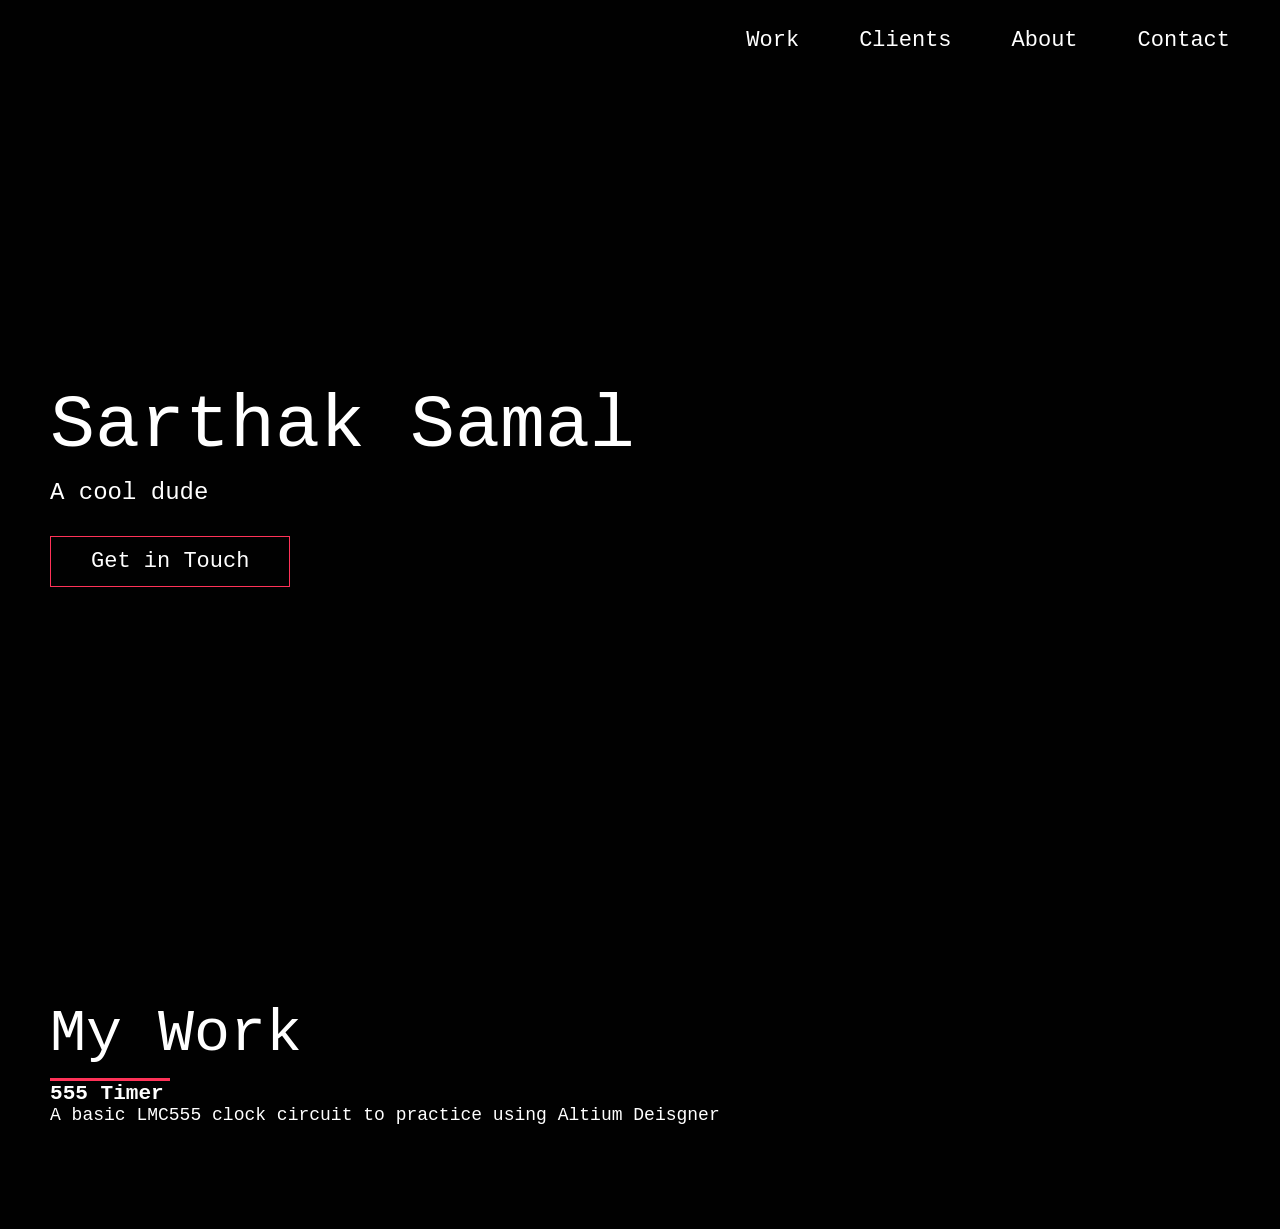
==== index.html @ 07633656 "Add files via upload" ====
<!DOCTYPE html>
<html lang="en">
<head>
    <meta charset="UTF-8">
    <meta name="viewport" content="width=device-width, initial-scale=1.0">
    <title>
        Sarthak Samal
    </title>
    <link rel="preconnect" href="https://fonts.googleapis.com">
    <link rel="preconnect" href="https://fonts.gstatic.com" crossorigin>
    <link href="https://fonts.googleapis.com/css2?family=Roboto+Mono:ital,wght@0,100..700;1,100..700&display=swap" rel="stylesheet">
    <link rel="stylesheet" href="style.css"/>
</head>
    <body>
            <!-- Header-->
        <header>
            <div class="row">
                <nav>
                    <a href="">Work</a>
                    <a href="">Clients</a>
                    <a href="">About</a>
                    <a href="">Contact</a>
                </nav>
            </div>
            <div class="row header-text-container">
                <div>
                    <h1>Sarthak Samal</h1>
                    <p>A cool dude</p>
                    <a href="" class = "btn">Get in Touch</a>
                </div>
            </div>
        </header>

        <!--My Work-->
        <section>
            <div class="row">
                <h2>My Work</h2>

                <div class="work-box">
                    <div>
                        <h3>555 Timer</h3>
                        <p>A basic LMC555 clock circuit to practice using Altium Deisgner</p>
                    </div>
                    <div></div>
                </div>
            </div>
        </section>
    </body>
</html>
---- style.css ----
/*------------------------------------------*/
/*----------------Basic Setup---------------*/
/*------------------------------------------*/
*{
    margin: 0;
    padding: 0;
    box-sizing: border-box;
}

html {
    font-size: 62.5%; /* 10px */
}

:root {
    --pink: #ff3258;
    --white: #ffffff;
    --black: #010101;

    --nav-height: 8rem;

    --fs-h1: 7.5rem;
    --fs-h2: 6rem;
}

body {
    font-family: "Roboto-Mono", monospace;
    color: var(--white);
    font-size: 1.8rem;
    background-color: var(--black);
}

a{
    color: var(--white);
    text-decoration: none;
}

.btn {
    display: inline-block;
    padding: 1.2rem 4rem;
    border: 1px solid var(--pink);
    font-size: 2.2rem;
}

section{
    padding: 10rem 0;
}

.row{
    max-width: 1180px;
    margin: 0 auto;
}
h1,
h2 {
    font-weight: 300;
}

h2 {
    font-size: var(--fs-h2);
}

h2::after {
    content: "";
    display: block;
    height: .3rem;
    width: 12rem;
    margin-top: 1rem;
    background-color:var(--pink);

}

/*------------------------------------------*/
/*------------------Header------------------*/
/*------------------------------------------*/

header{
    display: flex;
    flex-direction: column;
    height: 100vh;
    background-image: linear-gradient(rgba(0,0,0,.1), rgba(0,0,0,.4)), url(images/header3.jpg);
    background-size: cover;
}

header .row {
    width: 100%;
}

nav {
    display: flex;
    justify-content: flex-end;
    align-items: center;
    gap: 6rem;
    height: var(--nav-height);
}

nav a {
    font-size: 2.2rem;
}

.header-text-container {
    display: flex;
    align-items: center;
    height: calc(100% - 9rem); 
}

.header-text-container p {
    font-size: 2.4rem;
    margin: 1rem 0 3rem;
}

h1 {
    font-size: var(--fs-h1); 
}

/*------------------------------------------*/
/*------------------My Work-----------------*/
/*------------------------------------------*/

.work-box{
    display: flex;
}
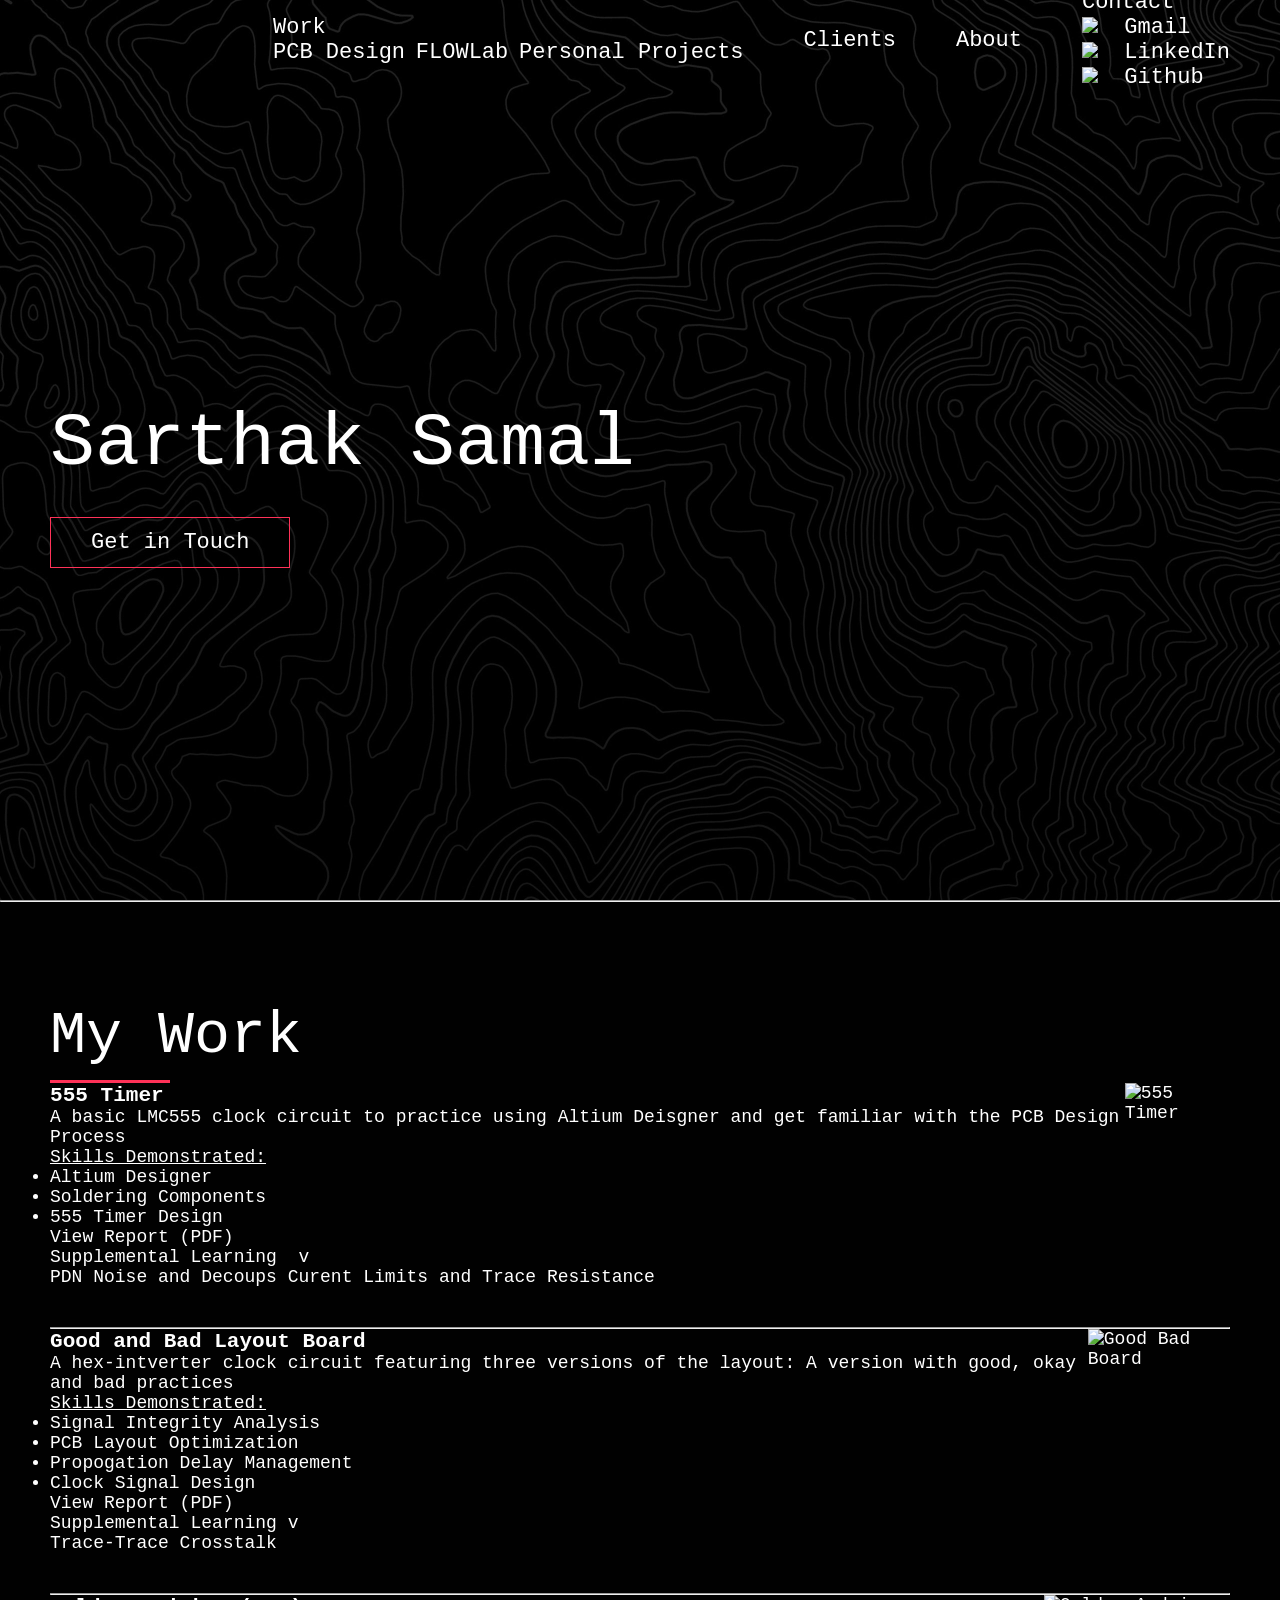
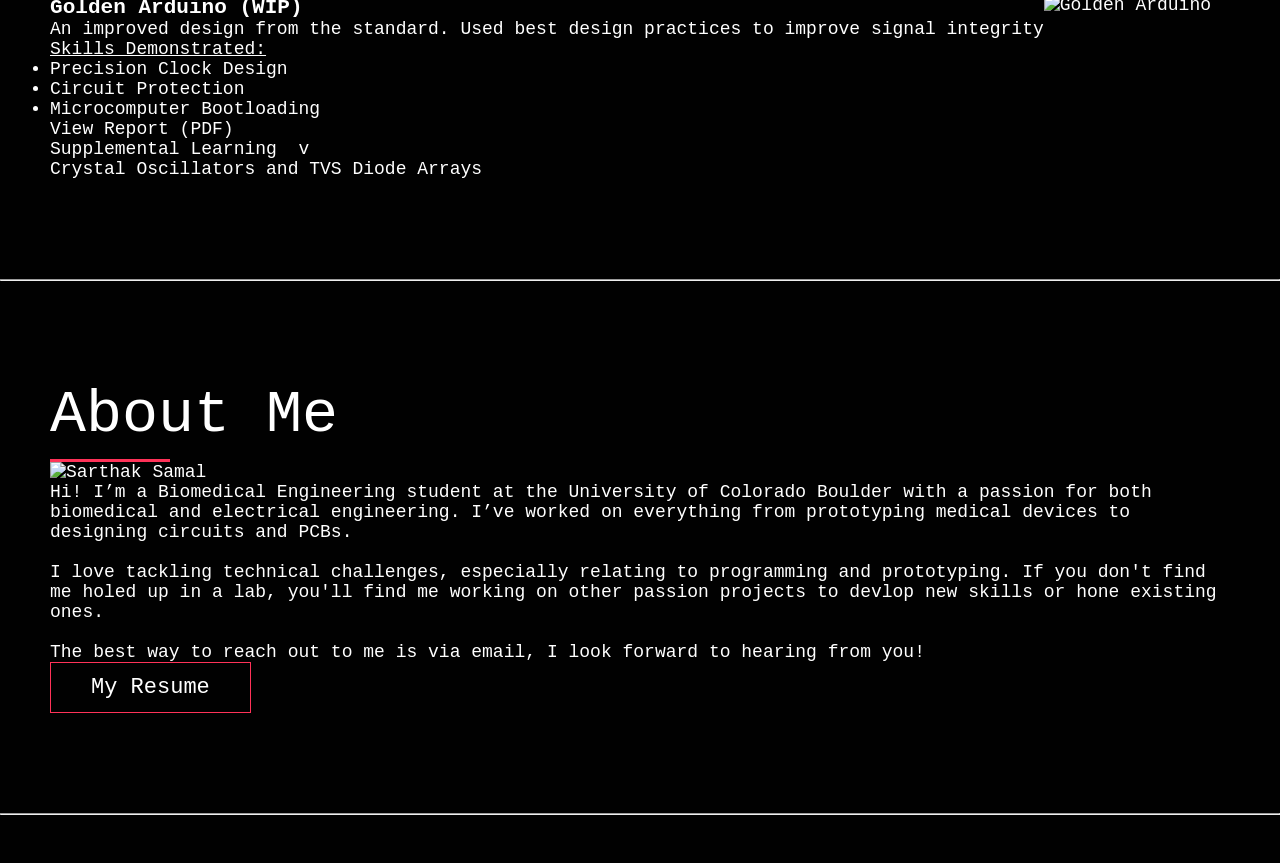
==== commit 4f510f05: "updated website" ====
--- a/index.html
+++ b/index.html
@@ -3,9 +3,10 @@
 <head>
     <meta charset="UTF-8">
     <meta name="viewport" content="width=device-width, initial-scale=1.0">
-    <title>
+    <title class="hidden">
         Sarthak Samal
     </title>
+    <link rel="icon" type="image/x-icon" href="/images/heart_circuit.png">
     <link rel="preconnect" href="https://fonts.googleapis.com">
     <link rel="preconnect" href="https://fonts.gstatic.com" crossorigin>
     <link href="https://fonts.googleapis.com/css2?family=Roboto+Mono:ital,wght@0,100..700;1,100..700&display=swap" rel="stylesheet">
@@ -14,36 +15,171 @@
     <body>
             <!-- Header-->
         <header>
-            <div class="row">
-                <nav>
-                    <a href="">Work</a>
-                    <a href="">Clients</a>
-                    <a href="">About</a>
-                    <a href="">Contact</a>
-                </nav>
+            <div class="navigation navdiv">
+                <div class="row navdiv">
+                    <nav>
+                        <div class="navigation_overlay navdiv"></div>
+                        <div class="dropdown">
+                            <a class="header_link" onmouseover="toggleMenu(event)" onmouseleave="closeMenu(event)" href="#Work">Work</a>
+                            <div class="dropdown-content contentdiv">
+                                <a href="PCB.html">PCB Design</a>
+                                <a href="FLOWLab.html">FLOWLab</a>
+                                <a href="PersonalProj.html">Personal Projects</a>
+                            </div>
+                        </div>
+                        <a class="header_link" href="">Clients</a>
+                        <a class="header_link" href="#AboutMe">About</a>
+
+                        <!--Dropdown for Contact-->
+                        <div class="dropdown">
+                            <a class="header_link" onmouseover="toggleMenu(event)" onmouseleave="closeMenu(event)">Contact</a>
+                            <div class="dropdown-content contentdiv">
+                                <div>
+                                    <a href="mailto:sarthak.samal2001@gmail.com" target="_blank" rel="noopener noreferrer"><img src="images/gmail_logo.webp">&nbsp;&nbsp;Gmail</a>
+                                </div>
+                                <div>
+                                    <a href="https://www.linkedin.com/in/sarthaksamal24" target="_blank" rel="noopener noreferrer"><img src="images/linkedlin_logo.png">&nbsp;&nbsp;LinkedIn</a>
+                                </div>
+                                <div>
+                                    <a href="https://github.com/shortak" target="_blank" rel="noopener noreferrer"><img src="images/github_logo.webp">&nbsp;&nbsp;Github</a>
+                                </div> 
+                            </div>
+                        </div>
+                    </nav>
+                </div>
             </div>
             <div class="row header-text-container">
                 <div>
                     <h1>Sarthak Samal</h1>
-                    <p>A cool dude</p>
-                    <a href="" class = "btn">Get in Touch</a>
+                    <p></p>
+                    <a href="mailto:sarthak.samal2001@gmail.com" class = "btn">Get in Touch</a>
                 </div>
             </div>
         </header>
 
         <!--My Work-->
-        <section>
+        <hr />
+        <section class="work-section" id="Work">
             <div class="row">
                 <h2>My Work</h2>
+                <!--Start of Board 1-->
+                <div class="work-box">
+                    <div class="work-box-text hidden">
+                        <h3>555 Timer</h3>
+                        <p>A basic LMC555 clock circuit to practice using Altium Deisgner and get familiar with the PCB Design Process</p>
+                        <p><u>Skills Demonstrated:</u></p>
+                        <ul>
+                            <li>Altium Designer</li>
+                            <li>Soldering Components</li>
+                            <li>555 Timer Design</li>
+                        </ul>
+                        <div class="report-btns">
+                            
+                                <a class="work-btn" target="_blank" rel="noopener noreferrer" href="Reports/555_Timer.pdf">View Report (PDF)</a>
+                            
+                            <div class="dropdown">
+                                <a class="dropbtn" onmouseover="toggleMenu(event)" onmouseleave="closeMenu(event)">Supplemental Learning&nbsp; v</a>
+                                <div class="dropdown-content">
+                                    <a target="_blank" rel="noopener noreferrer" href="Reports/Supp Info/Board 1/PDN_Noise.pdf">PDN Noise and Decoups</a>
+                                    <a target="_blank" rel="noopener noreferrer" href="Reports/Supp Info/Board 1/MaxCurrent_TraceResistance.pdf">Curent Limits and Trace Resistance</a>
+                                </div>
+                            </div>
+                        </div>
+                    </div>
+                    <div class="work-box-image work-box-child hidden">
+                        <img src="images/Board1.jpg" alt="555 Timer">
+                    </div>
+                </div>
+                <!--End of Board 1-->
+                <br /><br />
+                <hr />
+                <!--Start of Board 2-->
+                <div class="work-box">
+                    <div class="work-box-text work-box-child hidden">
+                        <h3>Good and Bad Layout Board</h3>
+                        <p>A hex-intverter clock circuit featuring three versions of the layout: A version with good, okay and bad practices</p>
+                        <p><u>Skills Demonstrated:</u></p>
+                        <ul>
+                            <li>Signal Integrity Analysis</li>
+                            <li>PCB Layout Optimization</li>
+                            <li>Propogation Delay Management</li>
+                            <li>Clock Signal Design</li>
+                        </ul>
+                        <div class="report-btns">
+                            <a href="Reports/555_Timer.pdf" target="_blank" rel="noopener noreferrer" class="work-btn">View Report (PDF)</a>
+                            <div class="dropdown">
+                                <a class="dropbtn" onmouseover="toggleMenu(event)" onmouseleave="closeMenu(event)">Supplemental Learning&nbsp;v</a> <!--register the button press as an event so you can target its menu-->
+                                <div class="dropdown-content">
+                                    <a target="_blank" rel="noopener noreferrer" href="Reports/Supp Info/Board 2/CrossTalk.pdf">Trace-Trace Crosstalk</a>
+                                </div>
+                            </div>
+                        </div>
+                    </div>
+                    <div class="work-box-image work-box-child hidden">
+                        <img src="images/Board2.jpg" alt="Good Bad Board">
+                    </div>
+                </div>
+                <!--End of Board 2-->
+                <br /><br />
+                <hr />
+                <!--Start of Board 3-->
+                <div class="work-box">
+                    <div class="work-box-text work-box-child hidden">
+                        <h3>Golden Arduino (WIP)</h3>
+                        <p>An improved design from the standard. Used best design practices to improve signal integrity</p>
+                        <p><u>Skills Demonstrated:</u></p>
+                        <ul>
+                            <li>Precision Clock Design</li>
+                            <li>Circuit Protection</li>
+                            <li>Microcomputer Bootloading</li>
+                        </ul>
+                        <div class="report-btns">
+                            
+                                <a class="work-btn" target="_blank" rel="noopener noreferrer" href="Reports/Golden_Arduino.pdf">View Report (PDF)</a>
+                            
+                            <div class="dropdown">
+                                <a class="dropbtn" onmouseover="toggleMenu(event)" onmouseleave="closeMenu(event)">Supplemental Learning&nbsp; v</a>
+                                <div id="myDropdown" class="dropdown-content">
+                                    <a target="_blank" rel="noopener noreferrer" href="Reports/Supp Info/Board 3/XTAL_TVS.pdf">Crystal Oscillators and TVS Diode Arrays </a>
+                                </div>
+                            </div>
+                        </div>
+                    </div>
+                    <div class="work-box-image work-box-child hidden">
+                        <img src="images/Board3.jpg" alt="Golden Arduino">
+                    </div>
+                </div>
 
-                <div class="work-box">
-                    <div>
-                        <h3>555 Timer</h3>
-                        <p>A basic LMC555 clock circuit to practice using Altium Deisgner</p>
+            </div>
+        </section>
+
+
+        <!--About Me-->
+        <hr />
+        <section class="about-section" id="AboutMe">
+            <div class="row">
+                <h2>About Me</h2>
+                <div class="about">
+                    <div class="about-img aboutchild hidden">
+                        <img src="images/Sarthak_Samal.jpg" alt="Sarthak Samal"/>
                     </div>
-                    <div></div>
+                    <div class="about-text aboutchild hidden">
+                        <p>
+                            Hi! I’m a Biomedical Engineering student at the University of Colorado Boulder with a passion for both biomedical and electrical engineering. I’ve worked on everything from prototyping medical devices to designing circuits and PCBs. 
+                            <br /><br />
+                            I love tackling technical challenges, especially relating to programming and prototyping. If you don't find me holed up in a lab, you'll find me working on other passion projects to devlop new skills or hone existing ones.
+                            <br /><br />
+                            The best way to reach out to me is via email, I look forward to hearing from you!
+                        </p>
+                        <a target="_blank" rel="noopener noreferrer" href="Resume/SarthakSamal_Resume.pdf" class="btn">My Resume</a>
+                    </div>
                 </div>
             </div>
         </section>
+
+        <!--Contact Me-->
+        <hr />
+        </section>
+        <script defer src="script.js"></script>
     </body>
 </html>
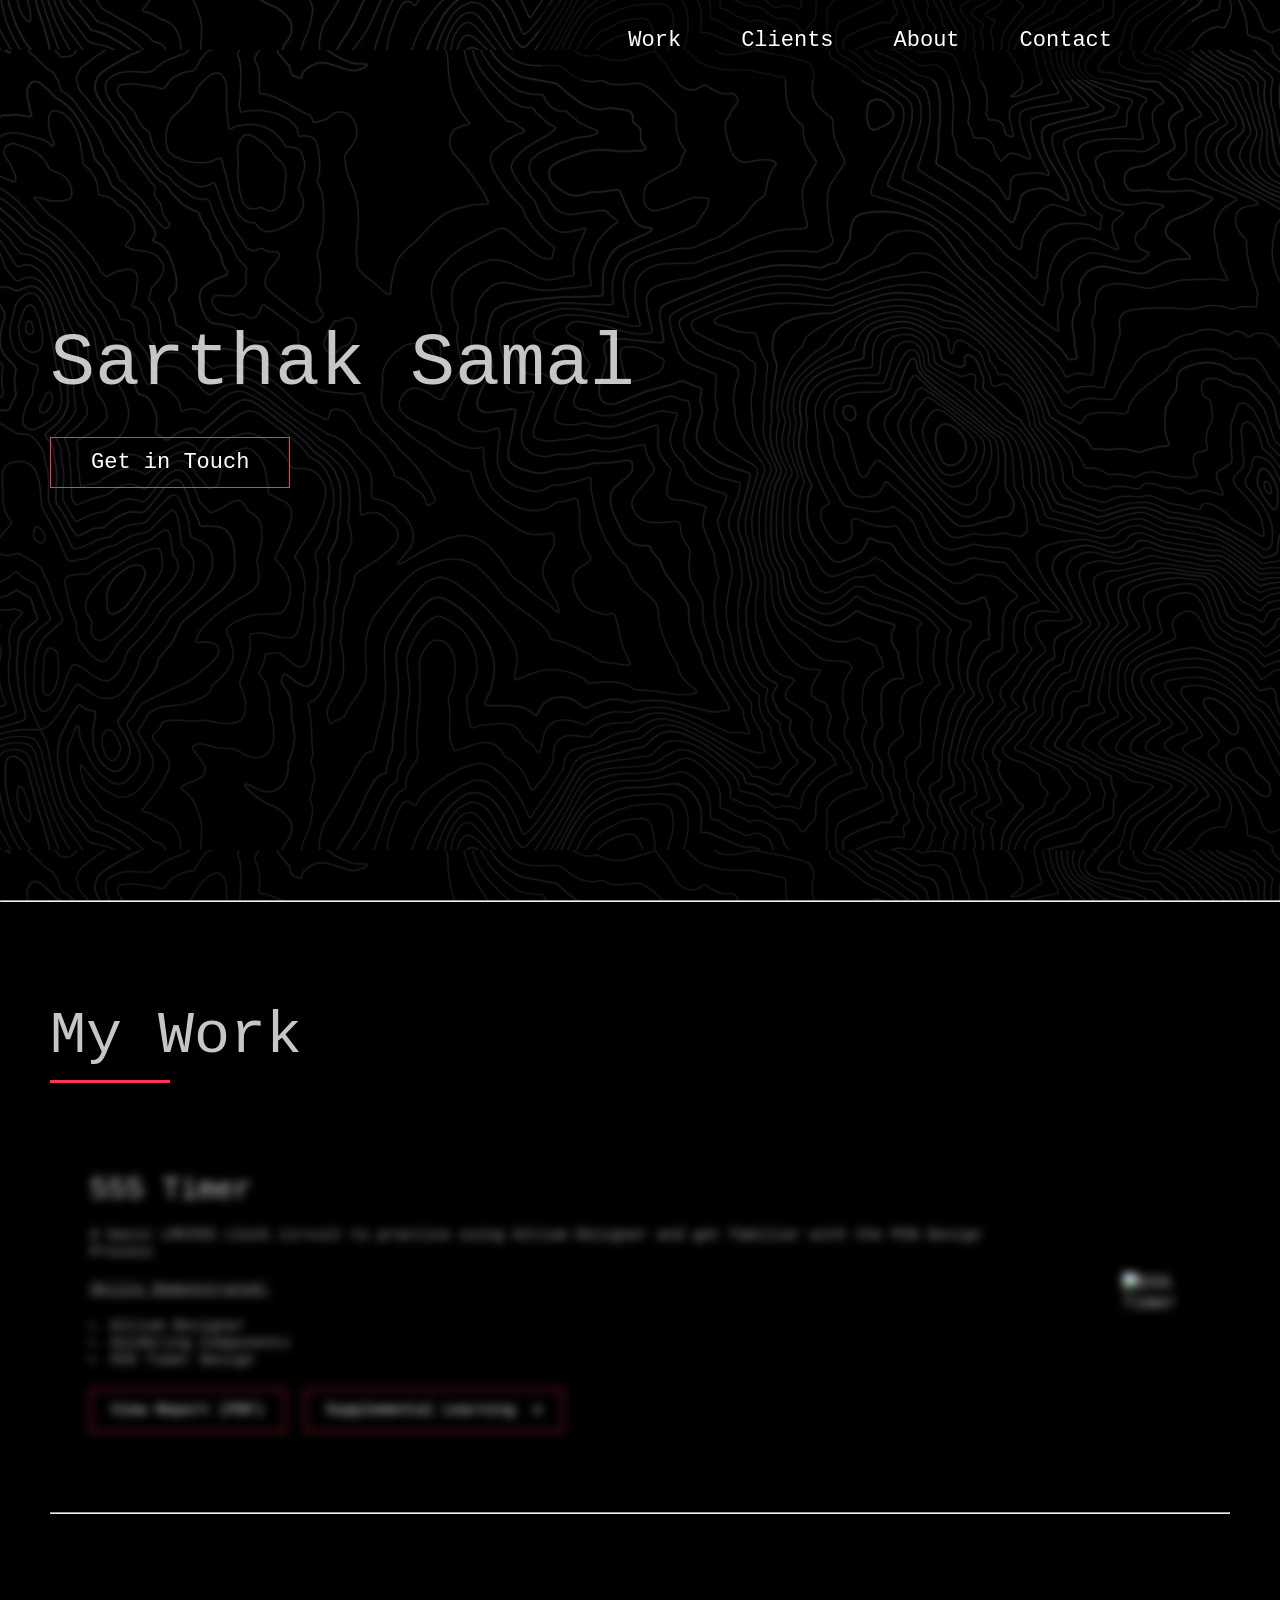
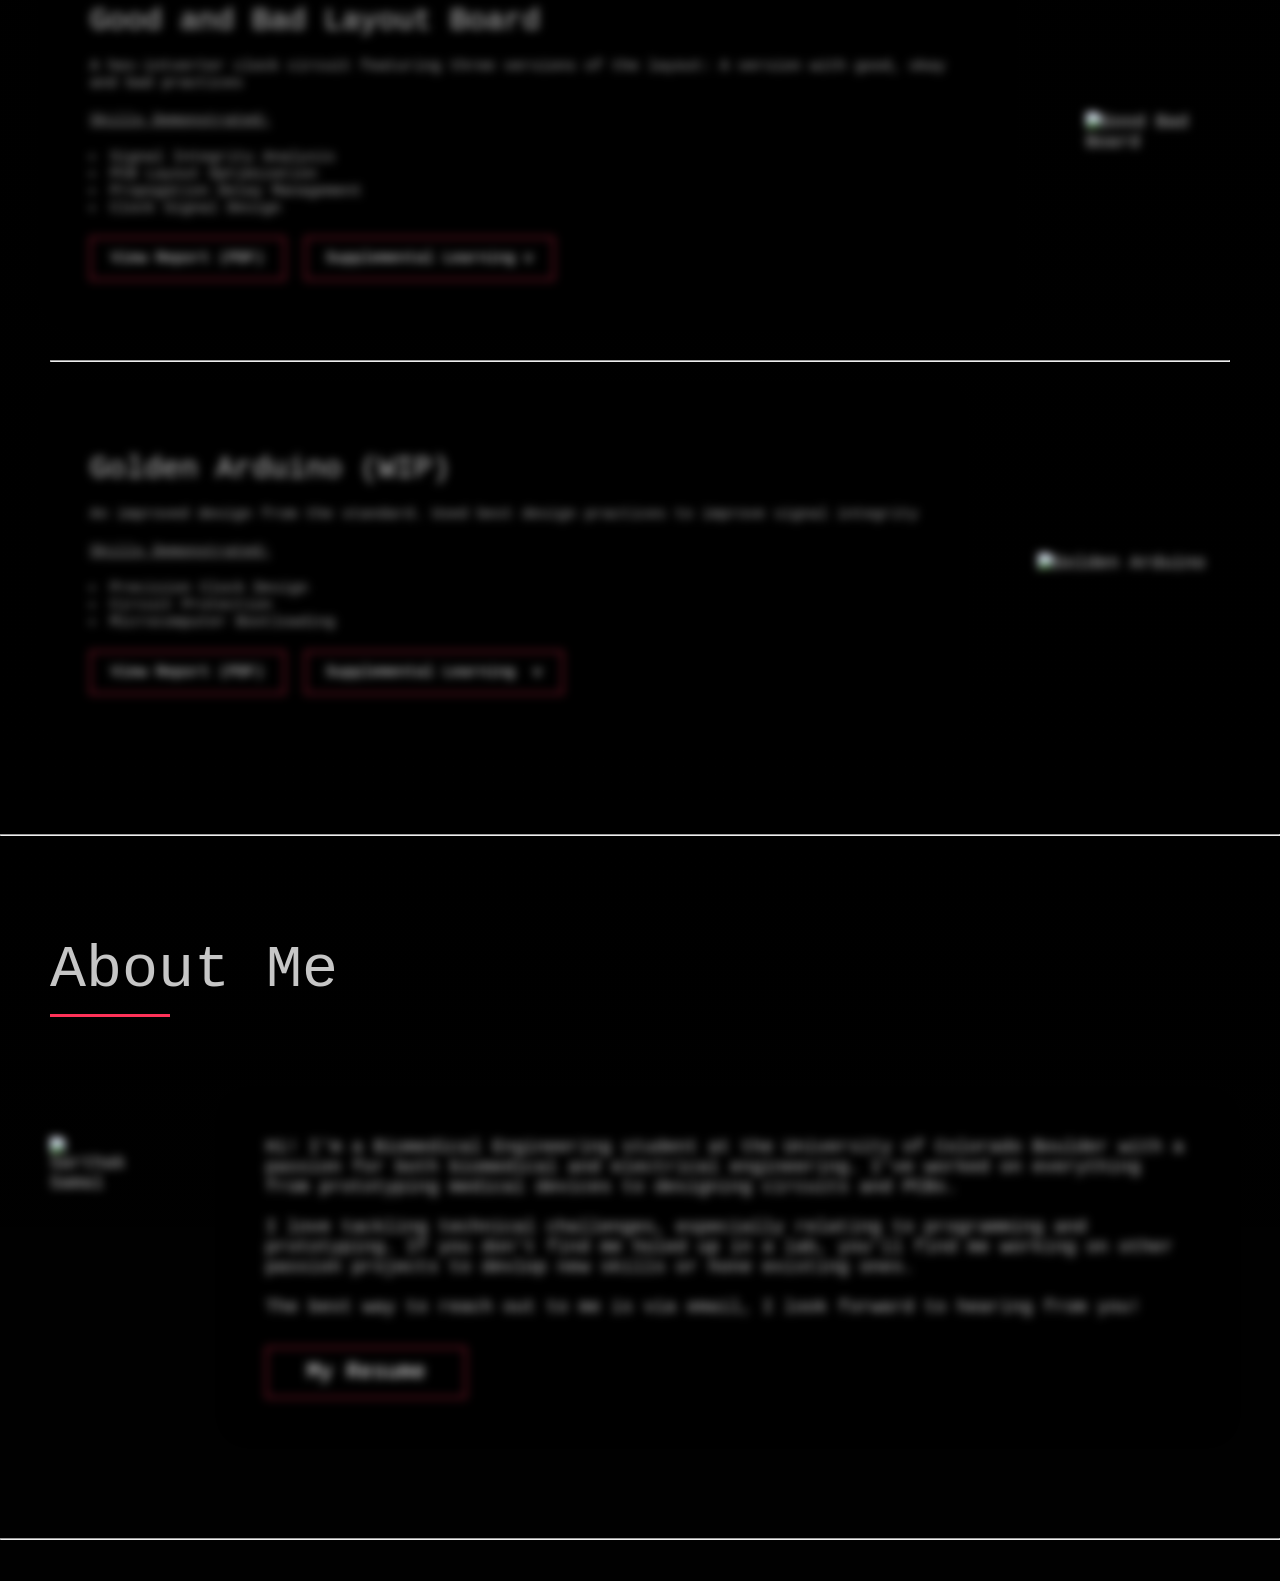
==== commit b31d3cac: "Web changes" ====
--- a/index.html
+++ b/index.html
@@ -3,7 +3,7 @@
 <head>
     <meta charset="UTF-8">
     <meta name="viewport" content="width=device-width, initial-scale=1.0">
-    <title class="hidden">
+    <title>
         Sarthak Samal
     </title>
     <link rel="icon" type="image/x-icon" href="/images/heart_circuit.png">
@@ -14,7 +14,8 @@
 </head>
     <body>
             <!-- Header-->
-        <header>
+        <div class="background-image">
+        <header class="title-header">
             <div class="navigation navdiv">
                 <div class="row navdiv">
                     <nav>
@@ -48,14 +49,15 @@
                     </nav>
                 </div>
             </div>
-            <div class="row header-text-container">
-                <div>
+            <div class="row header-text-container title-div">
+                <div class="title-div slide-in">
                     <h1>Sarthak Samal</h1>
                     <p></p>
                     <a href="mailto:sarthak.samal2001@gmail.com" class = "btn">Get in Touch</a>
                 </div>
             </div>
         </header>
+    </div>
 
         <!--My Work-->
         <hr />
--- a/style.css
+++ b/style.css
@@ -9,24 +9,50 @@
 
 html {
     font-size: 62.5%; /* 10px */
+    scroll-behavior: smooth;
 }
 
 :root {
     --pink: #ff3258;
     --white: #ffffff;
     --black: #010101;
+    --off-white: #ffffffc6;
+    --gray: #ffffffab;
 
     --nav-height: 8rem;
 
     --fs-h1: 7.5rem;
     --fs-h2: 6rem;
+    --fs-h3: 3rem;
+
+    --gutter-xx-small: 2rem;
+    --gutter-x-small: 3rem;
+    --gutter-small: 4rem;
+    --gutter-medium: 6rem;
+    --gutter-large: 8rem;
+    --gutter-huge: 10rem;
+
+    
 }
 
 body {
     font-family: "Roboto-Mono", monospace;
-    color: var(--white);
+    color: var(--off-white);
     font-size: 1.8rem;
     background-color: var(--black);
+}
+
+.hidden {
+    opacity: 0;
+    filter: blur(.5rem);
+    transform: translateX(-100%);
+    transition: all .5s ease-out;
+}
+
+.fade {
+    opacity: 1;
+    filter: blur(0);
+    transform: translateX(0);
 }
 
 a{
@@ -41,6 +67,11 @@
     font-size: 2.2rem;
 }
 
+.btn:hover{
+    background-color: var(--pink);
+    transition: 0.3s;
+}
+
 section{
     padding: 10rem 0;
 }
@@ -49,8 +80,10 @@
     max-width: 1180px;
     margin: 0 auto;
 }
+
 h1,
-h2 {
+h2,
+h3 {
     font-weight: 300;
 }
 
@@ -68,28 +101,113 @@
 
 }
 
+h3{
+    font-size: var(--fs-h3);
+}
+
+ul{
+    list-style-position: inside;
+}
+
 /*------------------------------------------*/
 /*------------------Header------------------*/
 /*------------------------------------------*/
 
-header{
-    display: flex;
-    flex-direction: column;
+
+.background-image{
     height: 100vh;
     background-image: linear-gradient(rgba(0,0,0,.1), rgba(0,0,0,.4)), url(images/header3.jpg);
     background-size: cover;
+    background-position: center;
+    background-attachment: fixed;
+}
+
+.title-header{
+    display: flex;
+    flex-direction: column;
+    height: 100vh;
+    background-attachment: fixed;
+    background-size: cover;
+}
+
+.title-div{
+    transform: translateX(0%);
+    transition: transform .1s linear;
 }
 
 header .row {
     width: 100%;
-}
+    position: relative;
+}
+
+.header_link{
+    display: inline-block; /* Display inline block */
+    position: relative; /* Set position relative */
+}
+
+
+.header_link:after {
+    content: ''; /* Add content after the element */
+    position: absolute; /* Position absolute for pseudo-element */
+    width: 100%; /* Full width */
+    transform: scaleX(0); /* Initial scale of 0 for underline effect */
+    height: 3px; /* Height of the underline */
+    bottom: 0; /* Align to bottom */
+    left: 0; /* Align to left */
+    background-color: var(--pink); /* Background color of the underline */
+    transform-origin: bottom right; /* Set transform origin */
+    transition: transform 0.25s ease-out; /* Transition effect for the underline */
+}
+
+.header_link:hover:after {
+    transform: scaleX(1); /* Scale the underline on hover */
+    transform-origin: bottom left; /* Set transform origin */
+}
+
+.navigation_overlay{
+    position: absolute;
+    background-color: rgba(0,0,0,.5);
+    height: 8rem;
+    width: 135%;
+    border-radius: 25px;
+    right: -8rem; /*Offset based on the right of the parent div*/
+
+}
+
+.navigation{
+    position: fixed;
+    width: 100%;
+    height: 8rem;
+    z-index: 1;
+}
+
 
 nav {
     display: flex;
-    justify-content: flex-end;
+    right: 10%;
     align-items: center;
     gap: 6rem;
     height: var(--nav-height);
+    position:absolute;
+}
+
+.contentdiv {
+    width: 16rem;
+    position: relative;
+}
+
+.contentdiv a {
+    font-size: 1.7rem;
+}
+
+.contentdiv > div {
+    display: flex;
+    align-items: center;
+}
+
+.contentdiv  div img{
+    height: 20%;
+    width: 20%;
 }
 
 nav a {
@@ -115,6 +233,156 @@
 /*------------------My Work-----------------*/
 /*------------------------------------------*/
 
+.work-section{
+    background-image: linear-gradient(rgba(0,0,0,.6), rgba(0,0,0,1)) , url(images/PCBWork.jpg);
+}
+
 .work-box{
     display: flex;
-}+    align-items: center;
+    gap: var(--gutter-large);
+    margin-top: var(--gutter-x-small);
+}
+
+.work-box-child:nth-child(2){
+    transition-delay: 200ms;
+}
+
+.work-box-child:nth-child(3){
+    transition-delay: 400ms;
+}
+
+
+.work-box-text{
+    background-color: rgba(0,0,0,.6);
+    padding: 4rem;
+    border-radius: 2.5rem;
+}
+
+.work-box-text > *{
+    margin-top: var(--gutter-xx-small);
+    font-size: 1.5rem;
+    color: var(--gray);
+}
+
+.work-box-text h3{
+    font-size: var(--fs-h3);
+    color: var(--off-white);
+}
+
+.report-btns{
+    display: flex;
+    gap: var(--gutter-xx-small);
+}
+
+/* Dropdown Button */
+.dropbtn {
+    cursor: pointer;
+    display: flex;
+    padding: 1.2rem 2rem;
+    border: .1rem solid var(--pink);
+
+}
+
+/* Transition color on hover INCLUDE .dropbtn TO MAKE SURE IT STAYS TRANSITIONING */
+.dropdown:hover .dropbtn{
+    background-color: var(--pink);
+    transition: .3s;
+}
+
+/* The container <div> - needed to position the dropdown content */
+.dropdown {
+    position: relative;
+    display: inline-block;
+}
+
+.dropdown-content {
+    display: none;
+    position: absolute;
+    background-color: rgba(0, 0, 0, .6);
+    min-width: 100%;
+    box-shadow: 0px 8px 16px 0px rgba(0,0,0,0.2);
+    z-index: 1;
+    max-width: 500%;
+}
+
+
+/* Links inside the dropdown */
+.dropdown-content a {
+    color: var(--white);
+    padding: 12px 16px;
+    text-decoration: none;
+    display: block;
+}
+
+/* Change color of dropdown links on hover */
+.dropdown-content a:hover {
+    border: .1rem solid var(--pink);
+}
+
+
+/* Show the dropdown menu (use JS to add this class to the .dropdown-content container when the user clicks on the dropdown button) */
+.show {
+    display:block;
+}
+
+
+.work-box-img{
+    max-width:7.26rem;
+}
+
+.work-box-img img{
+    max-width: 100%;
+    object-fit: contain;
+}
+
+
+.work-btn{
+    display: inline-block;
+    padding: 1.2rem 2rem;
+    border: .1rem solid var(--pink);
+}
+
+.work-btn:hover{
+    background-color: var(--pink);
+    transition: 0.3s;
+}
+
+/*------------------------------------------*/
+/*-----------------About Me-----------------*/
+/*------------------------------------------*/
+
+.about-section{
+    background-image: linear-gradient(rgba(0, 0, 0, 1) , rgba(0, 0, 0, .1)), url(images/AboutMe_img.jpg); 
+    background-size: cover;
+}
+
+.about{
+    display: flex;
+    gap: var(--gutter-huge);
+    margin-top: var(--gutter-large);
+}
+
+.aboutchild:nth-child(1){
+    transition-delay: 200ms;
+}
+
+.aboutchild:nth-child(2){
+    transition-delay: 400ms;
+}
+
+.about-text{
+    background-color: rgba(0,0,0,.6);
+    padding: 4rem;
+    border-radius: 2.5rem;
+}
+
+.about-img img{
+    max-width: 550px;
+    object-fit: contain;
+    padding-top: 4rem;
+}
+
+.about-text p{
+    margin-bottom: var(--gutter-x-small);
+}
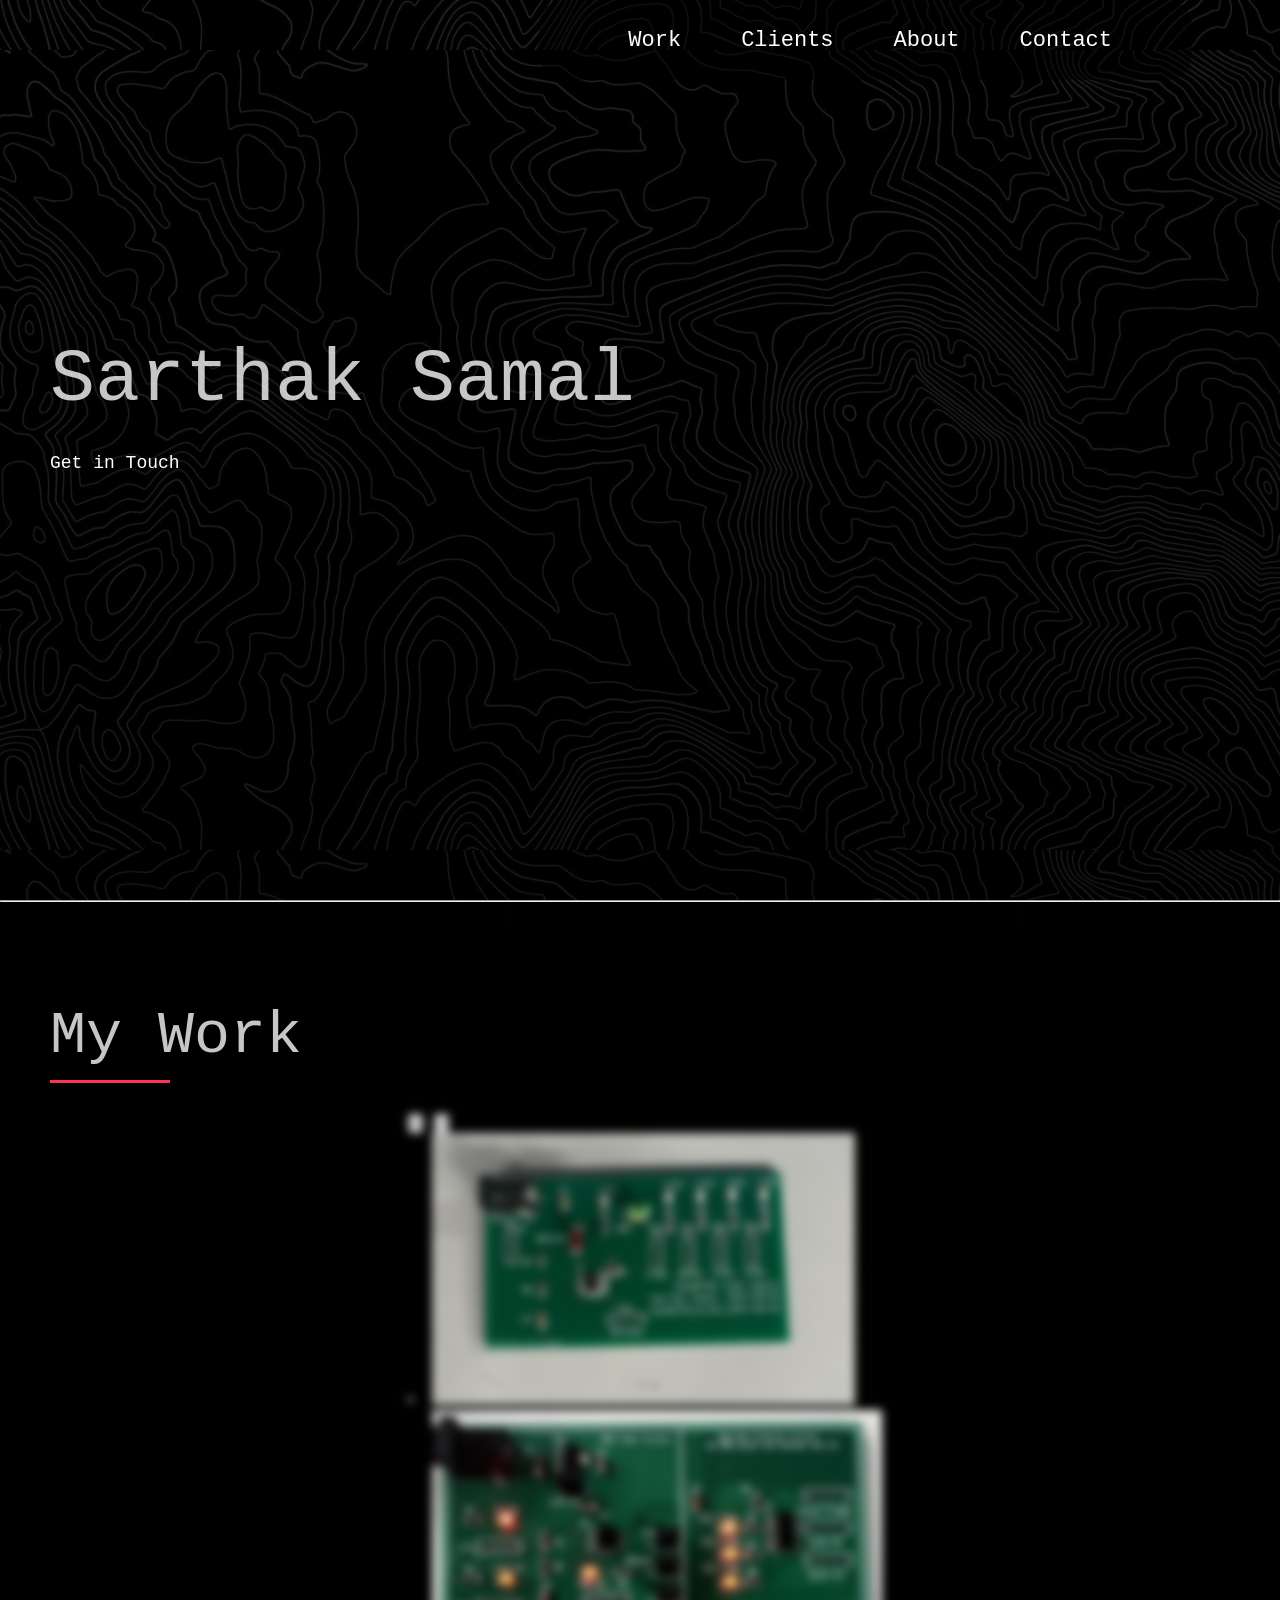
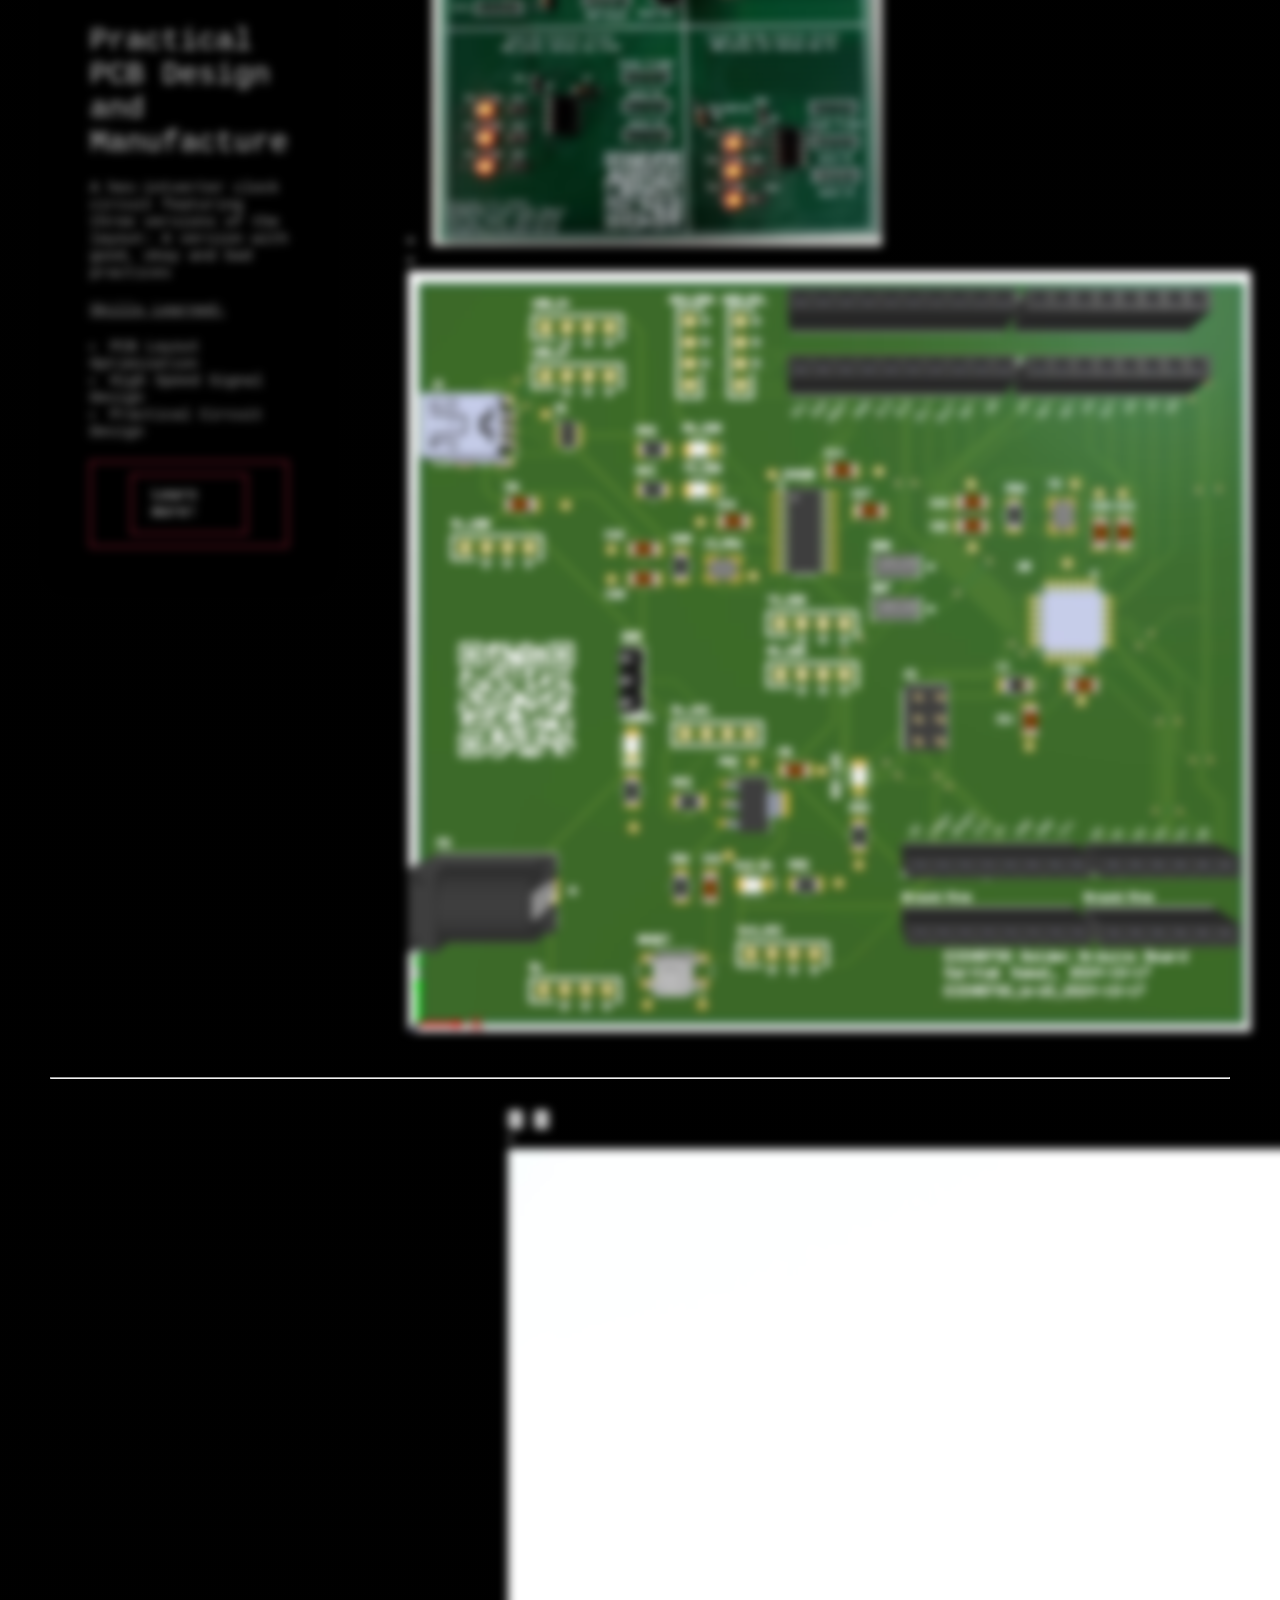
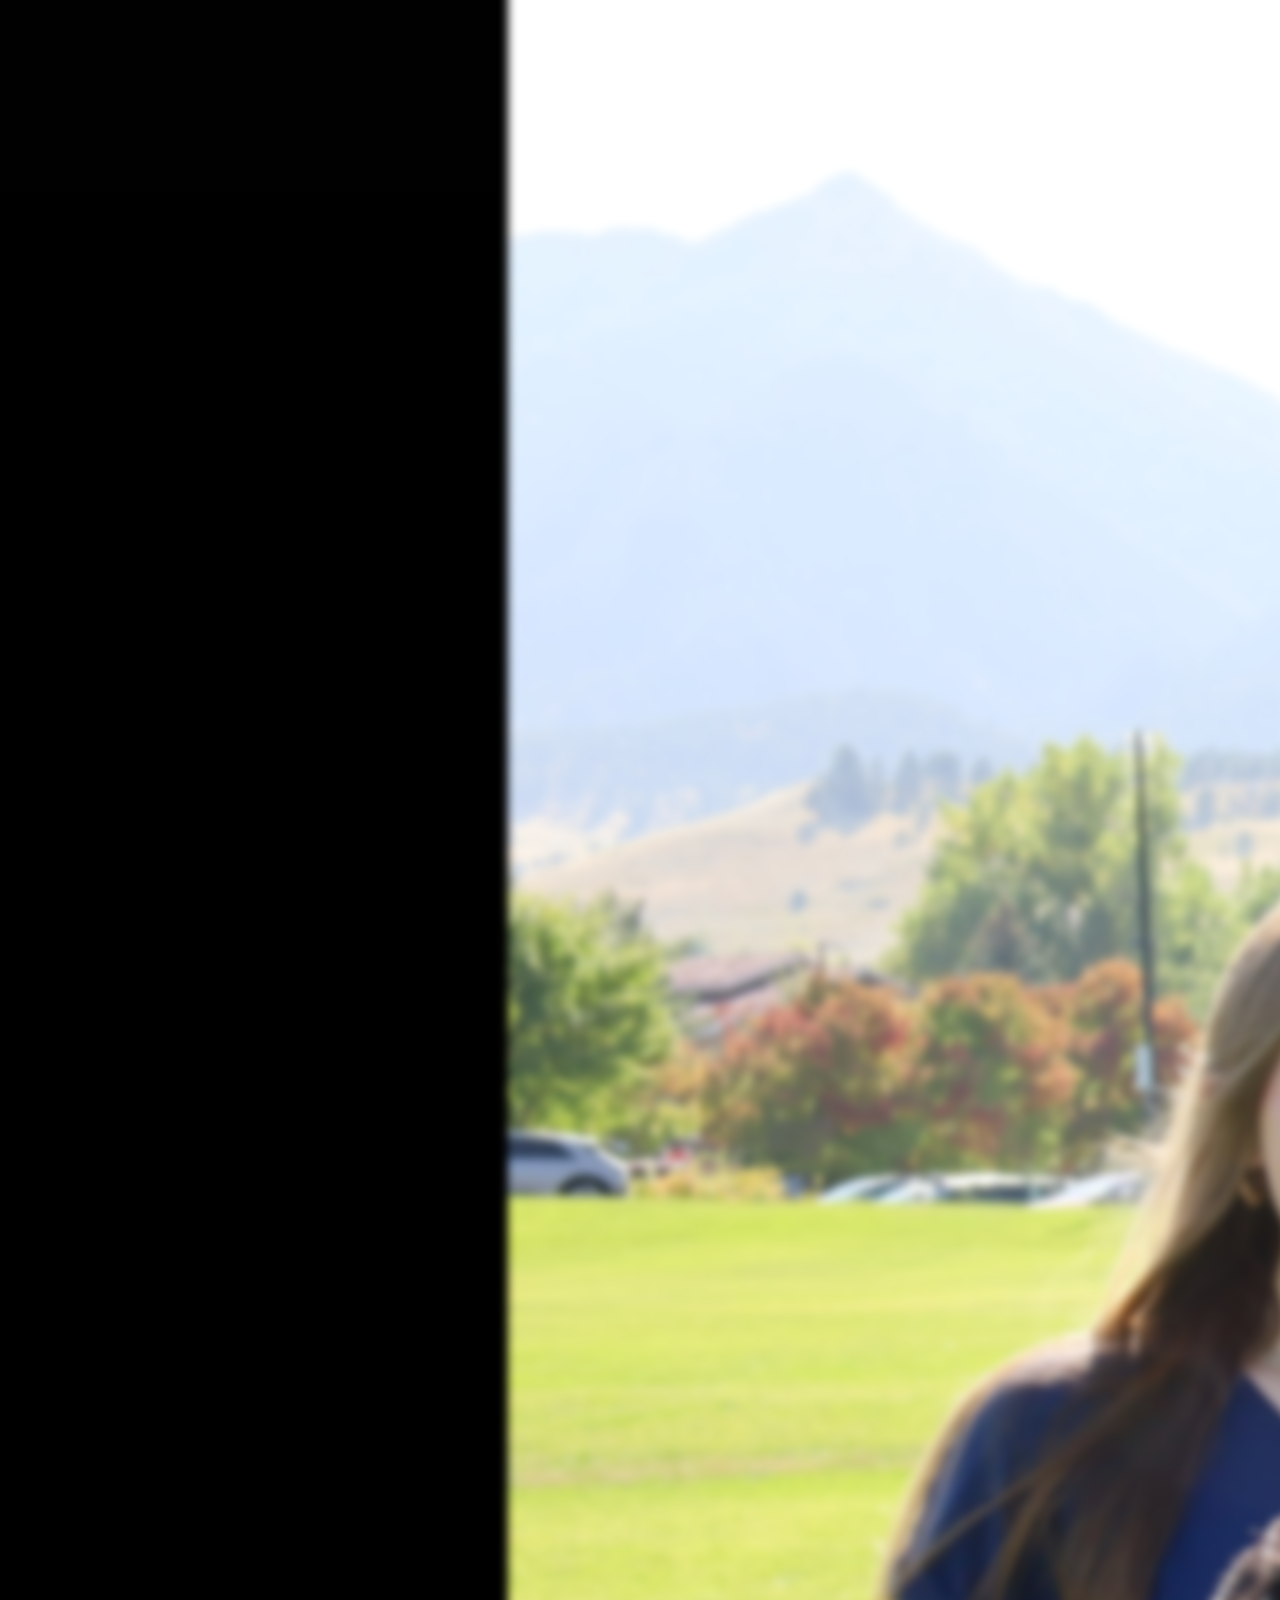
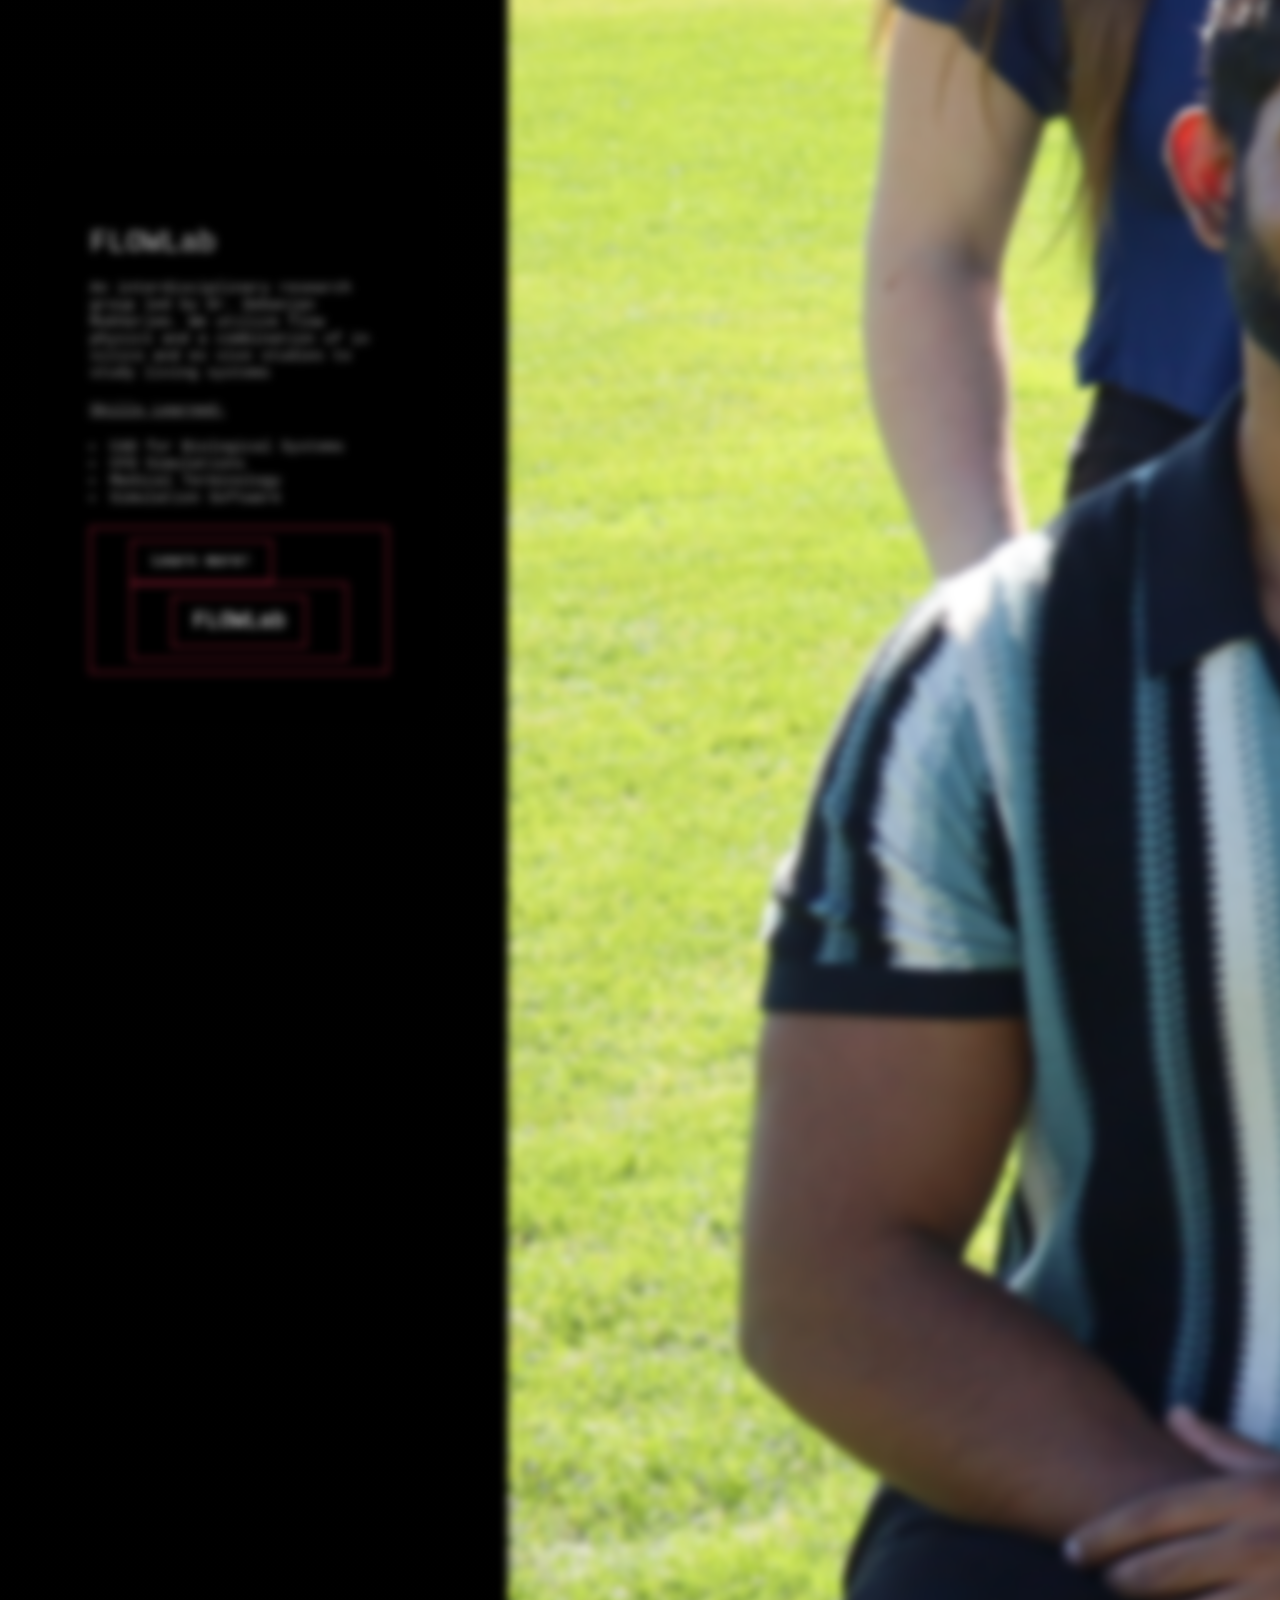
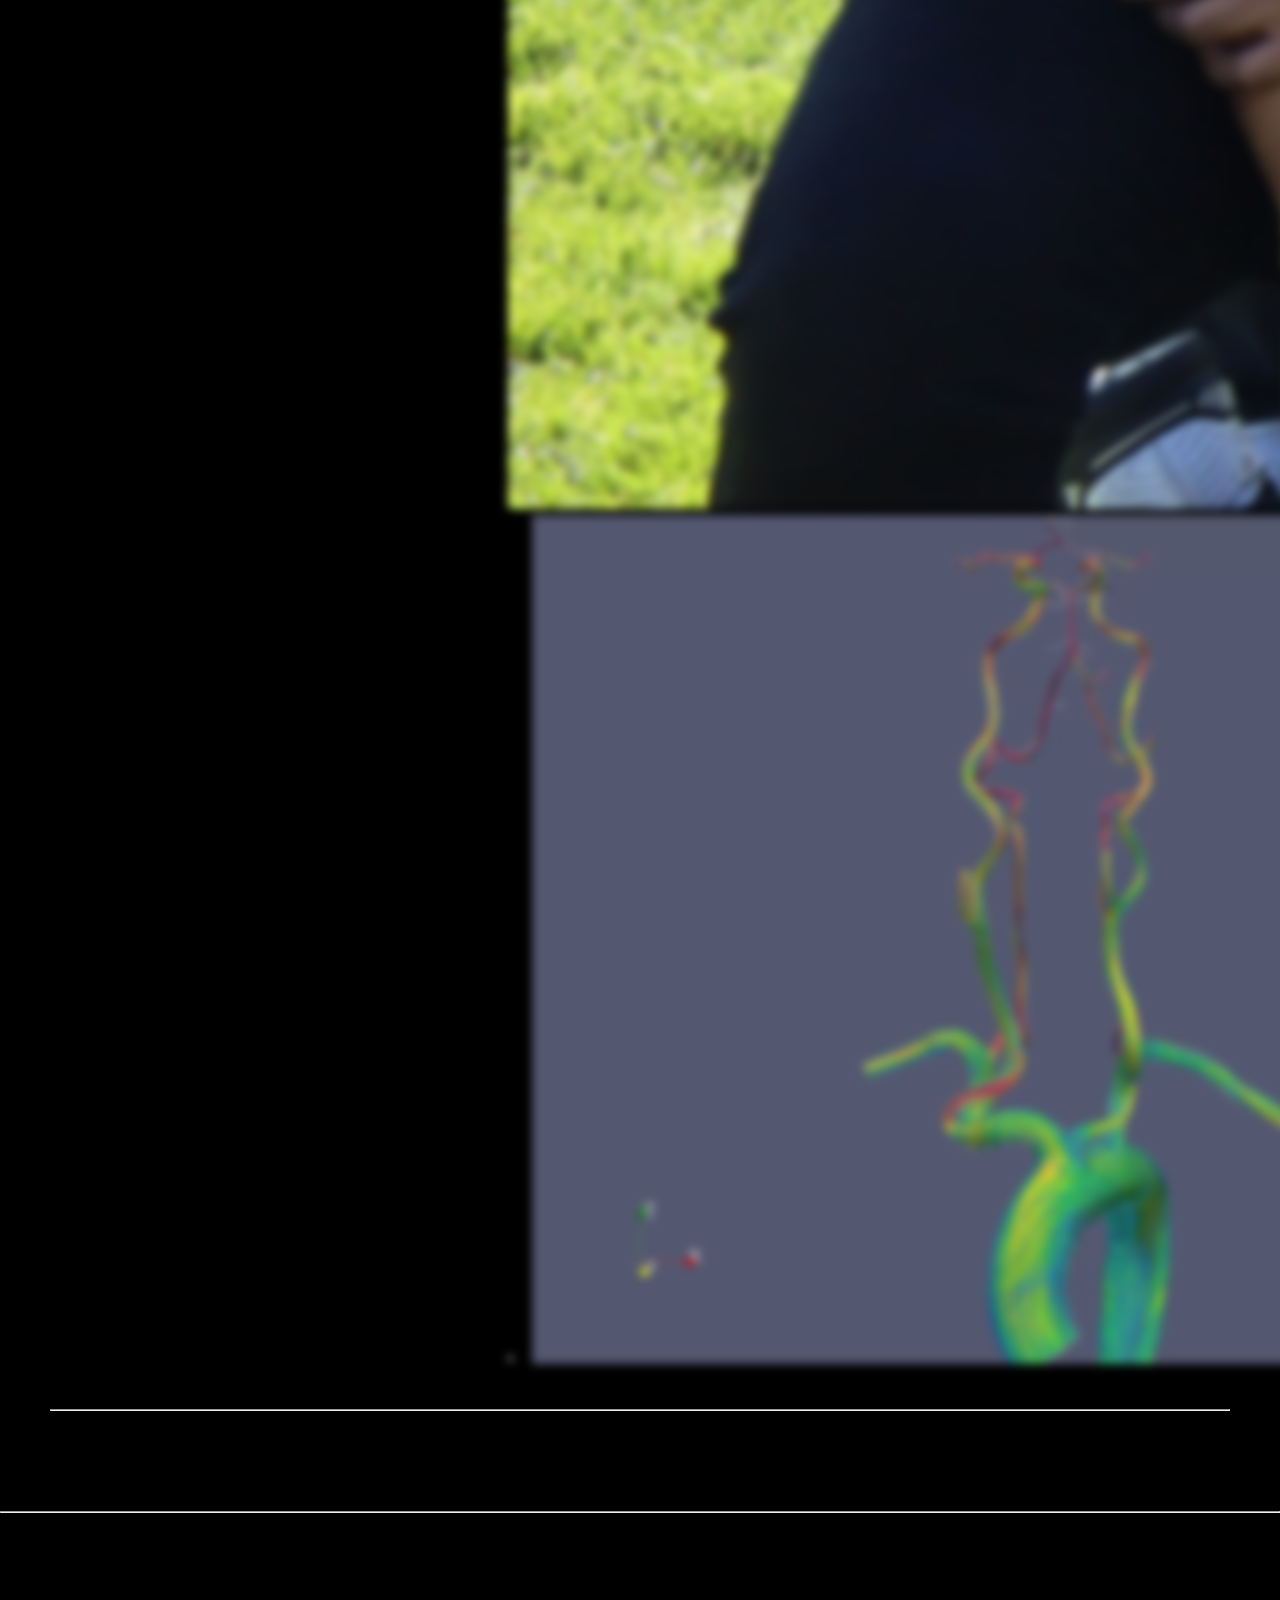
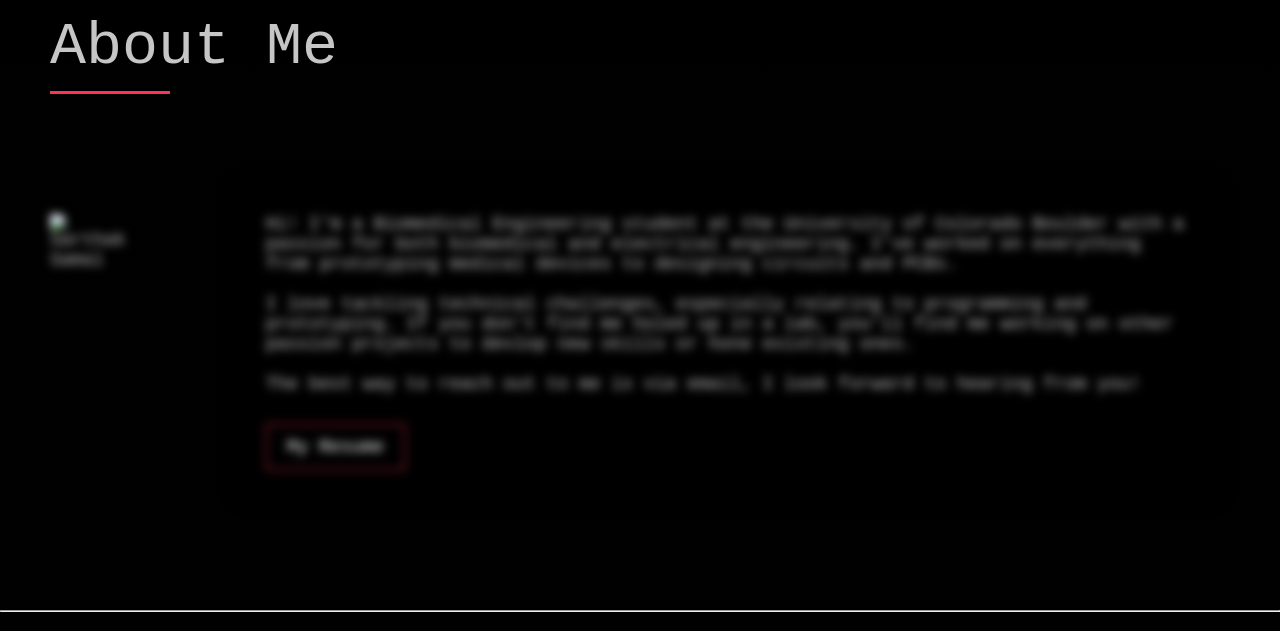
==== commit 14810cbc: "Added pages for flowlab and pcb, images more compatible in work section" ====
--- a/index.html
+++ b/index.html
@@ -53,7 +53,7 @@
                 <div class="title-div slide-in">
                     <h1>Sarthak Samal</h1>
                     <p></p>
-                    <a href="mailto:sarthak.samal2001@gmail.com" class = "btn">Get in Touch</a>
+                    <a href="mailto:sarthak.samal2001@gmail.com" class = "title-btn">Get in Touch</a>
                 </div>
             </div>
         </header>
@@ -64,93 +64,83 @@
         <section class="work-section" id="Work">
             <div class="row">
                 <h2>My Work</h2>
-                <!--Start of Board 1-->
+
+                <!--Start of PCB Designa and Manufacture-->
                 <div class="work-box">
-                    <div class="work-box-text hidden">
-                        <h3>555 Timer</h3>
-                        <p>A basic LMC555 clock circuit to practice using Altium Deisgner and get familiar with the PCB Design Process</p>
-                        <p><u>Skills Demonstrated:</u></p>
+                    <div class="work-box-text work-box-child hidden">
+                        <h3>Practical PCB Design and Manufacture</h3>
+                        <p>A hex-intverter clock circuit featuring three versions of the layout: A version with good, okay and bad practices</p>
+                        <p><u>Skills Learned:</u></p>
                         <ul>
-                            <li>Altium Designer</li>
-                            <li>Soldering Components</li>
-                            <li>555 Timer Design</li>
+                            <li>PCB Layout Optimization</li>
+                            <li>High Speed Signal Design</li>
+                            <li>Practical Circuit Design</li>
                         </ul>
-                        <div class="report-btns">
-                            
-                                <a class="work-btn" target="_blank" rel="noopener noreferrer" href="Reports/555_Timer.pdf">View Report (PDF)</a>
-                            
-                            <div class="dropdown">
-                                <a class="dropbtn" onmouseover="toggleMenu(event)" onmouseleave="closeMenu(event)">Supplemental Learning&nbsp; v</a>
-                                <div class="dropdown-content">
-                                    <a target="_blank" rel="noopener noreferrer" href="Reports/Supp Info/Board 1/PDN_Noise.pdf">PDN Noise and Decoups</a>
-                                    <a target="_blank" rel="noopener noreferrer" href="Reports/Supp Info/Board 1/MaxCurrent_TraceResistance.pdf">Curent Limits and Trace Resistance</a>
-                                </div>
+                        <div class="btn">
+                            <a href="PCB.html" class="work-btn">Learn more!</a>
+                        </div>
+                    </div>
+                    <div class="work-box-image work-box-child hidden">
+                        <div class="carousel" data-carousel>
+                            <button class = "carousel-button prev" data-carousel-button="prev">&lArr;</button>
+                            <button class = "carousel-button next" data-carousel-button="next">&rArr;</button>
+                                <ul data-slides>
+                                    <li class="slide" data-active>
+                                        <img src="Carousel/PCB1.jpg">
+                                    </li>
+                                    <li class="slide">
+                                        <img src="Carousel/PCB2.jpg">
+                                    </li>
+                                    <li class="slide">
+                                        <img src="Carousel/PCB3.jpg">
+                                    </li>
+                                </ul>
+                    </div>
+                    </div>
+                </div>
+                <!--End of PCB Design and Manufacture-->
+                <br /><br />
+                <hr />
+                <!--Start of FLOWLab-->
+                <div class="work-box">
+                    <div class="work-box-text work-box-child hidden">
+                        <h3>FLOWLab</h3>
+                        <p>An interdisciplinary research group led by Dr. Debanjan Mukherjee. We utilize flow physics and a combination of in silico and ex vivo studies to study living systems</p>
+                        <p><u>Skills Learned:</u></p>
+                        <ul>
+                            <li>CAD for Biological Systems</li>
+                            <li>CFD Simulations</li>
+                            <li>Medical Terminology</li>
+                            <li>Simulation Software</li>
+                        </ul>
+                        <div class="btn">
+                            <a href="FLOWLab.html" class="work-btn">Learn more!</a>
+                            <div class="btn">
+                                <a href="https://www.flowphysicslab.com/" target = "_blank" ref = "noopener noopener" class = "work-btn">FLOWLab</a>
                             </div>
                         </div>
                     </div>
                     <div class="work-box-image work-box-child hidden">
-                        <img src="images/Board1.jpg" alt="555 Timer">
+                        <div class="carousel" data-carousel>
+                            <button class = "carousel-button prev" data-carousel-button="prev">&lArr;</button>
+                            <button class = "carousel-button next" data-carousel-button="next">&rArr;</button>
+                                <ul data-slides>
+                                    <li class="slide" data-active>
+                                        <img src="Carousel/Group-Final-02.JPG">
+                                    </li>
+                                    <li class="slide">
+                                        <img src="Carousel/Flow_image.jpg">
+                                    </li>
+                                    <!-- <li class="slide">
+                                        <img src="Carousel/PCB3.jpg">
+                                    </li> -->
+                                </ul>
+                    </div>
                     </div>
                 </div>
-                <!--End of Board 1-->
+                <!--End of FLOWLab-->
                 <br /><br />
                 <hr />
-                <!--Start of Board 2-->
-                <div class="work-box">
-                    <div class="work-box-text work-box-child hidden">
-                        <h3>Good and Bad Layout Board</h3>
-                        <p>A hex-intverter clock circuit featuring three versions of the layout: A version with good, okay and bad practices</p>
-                        <p><u>Skills Demonstrated:</u></p>
-                        <ul>
-                            <li>Signal Integrity Analysis</li>
-                            <li>PCB Layout Optimization</li>
-                            <li>Propogation Delay Management</li>
-                            <li>Clock Signal Design</li>
-                        </ul>
-                        <div class="report-btns">
-                            <a href="Reports/555_Timer.pdf" target="_blank" rel="noopener noreferrer" class="work-btn">View Report (PDF)</a>
-                            <div class="dropdown">
-                                <a class="dropbtn" onmouseover="toggleMenu(event)" onmouseleave="closeMenu(event)">Supplemental Learning&nbsp;v</a> <!--register the button press as an event so you can target its menu-->
-                                <div class="dropdown-content">
-                                    <a target="_blank" rel="noopener noreferrer" href="Reports/Supp Info/Board 2/CrossTalk.pdf">Trace-Trace Crosstalk</a>
-                                </div>
-                            </div>
-                        </div>
-                    </div>
-                    <div class="work-box-image work-box-child hidden">
-                        <img src="images/Board2.jpg" alt="Good Bad Board">
-                    </div>
-                </div>
-                <!--End of Board 2-->
-                <br /><br />
-                <hr />
-                <!--Start of Board 3-->
-                <div class="work-box">
-                    <div class="work-box-text work-box-child hidden">
-                        <h3>Golden Arduino (WIP)</h3>
-                        <p>An improved design from the standard. Used best design practices to improve signal integrity</p>
-                        <p><u>Skills Demonstrated:</u></p>
-                        <ul>
-                            <li>Precision Clock Design</li>
-                            <li>Circuit Protection</li>
-                            <li>Microcomputer Bootloading</li>
-                        </ul>
-                        <div class="report-btns">
-                            
-                                <a class="work-btn" target="_blank" rel="noopener noreferrer" href="Reports/Golden_Arduino.pdf">View Report (PDF)</a>
-                            
-                            <div class="dropdown">
-                                <a class="dropbtn" onmouseover="toggleMenu(event)" onmouseleave="closeMenu(event)">Supplemental Learning&nbsp; v</a>
-                                <div id="myDropdown" class="dropdown-content">
-                                    <a target="_blank" rel="noopener noreferrer" href="Reports/Supp Info/Board 3/XTAL_TVS.pdf">Crystal Oscillators and TVS Diode Arrays </a>
-                                </div>
-                            </div>
-                        </div>
-                    </div>
-                    <div class="work-box-image work-box-child hidden">
-                        <img src="images/Board3.jpg" alt="Golden Arduino">
-                    </div>
-                </div>
 
             </div>
         </section>
@@ -173,7 +163,7 @@
                             <br /><br />
                             The best way to reach out to me is via email, I look forward to hearing from you!
                         </p>
-                        <a target="_blank" rel="noopener noreferrer" href="Resume/SarthakSamal_Resume.pdf" class="btn">My Resume</a>
+                        <a target="_blank" rel="noopener noreferrer" href="Resume/SarthakSamal_Resume.pdf" class="work-btn">My Resume</a>  
                     </div>
                 </div>
             </div>
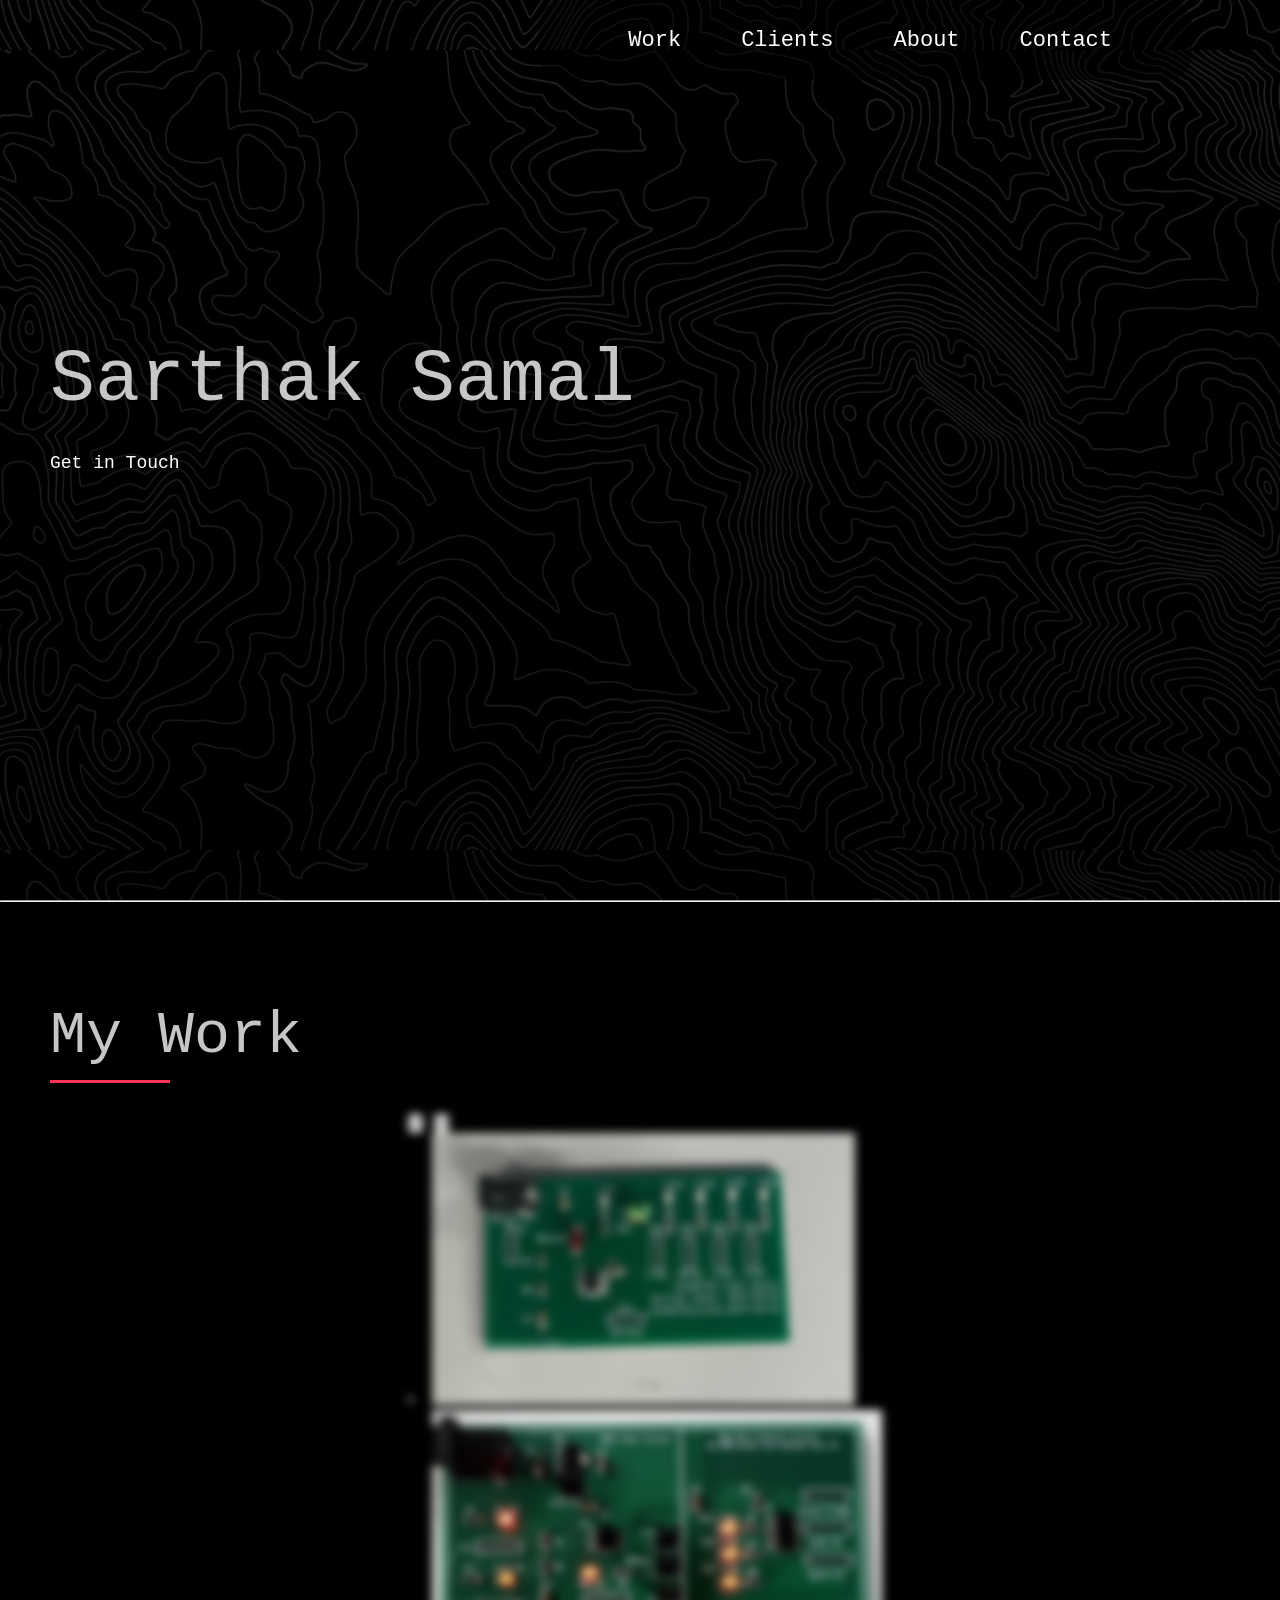
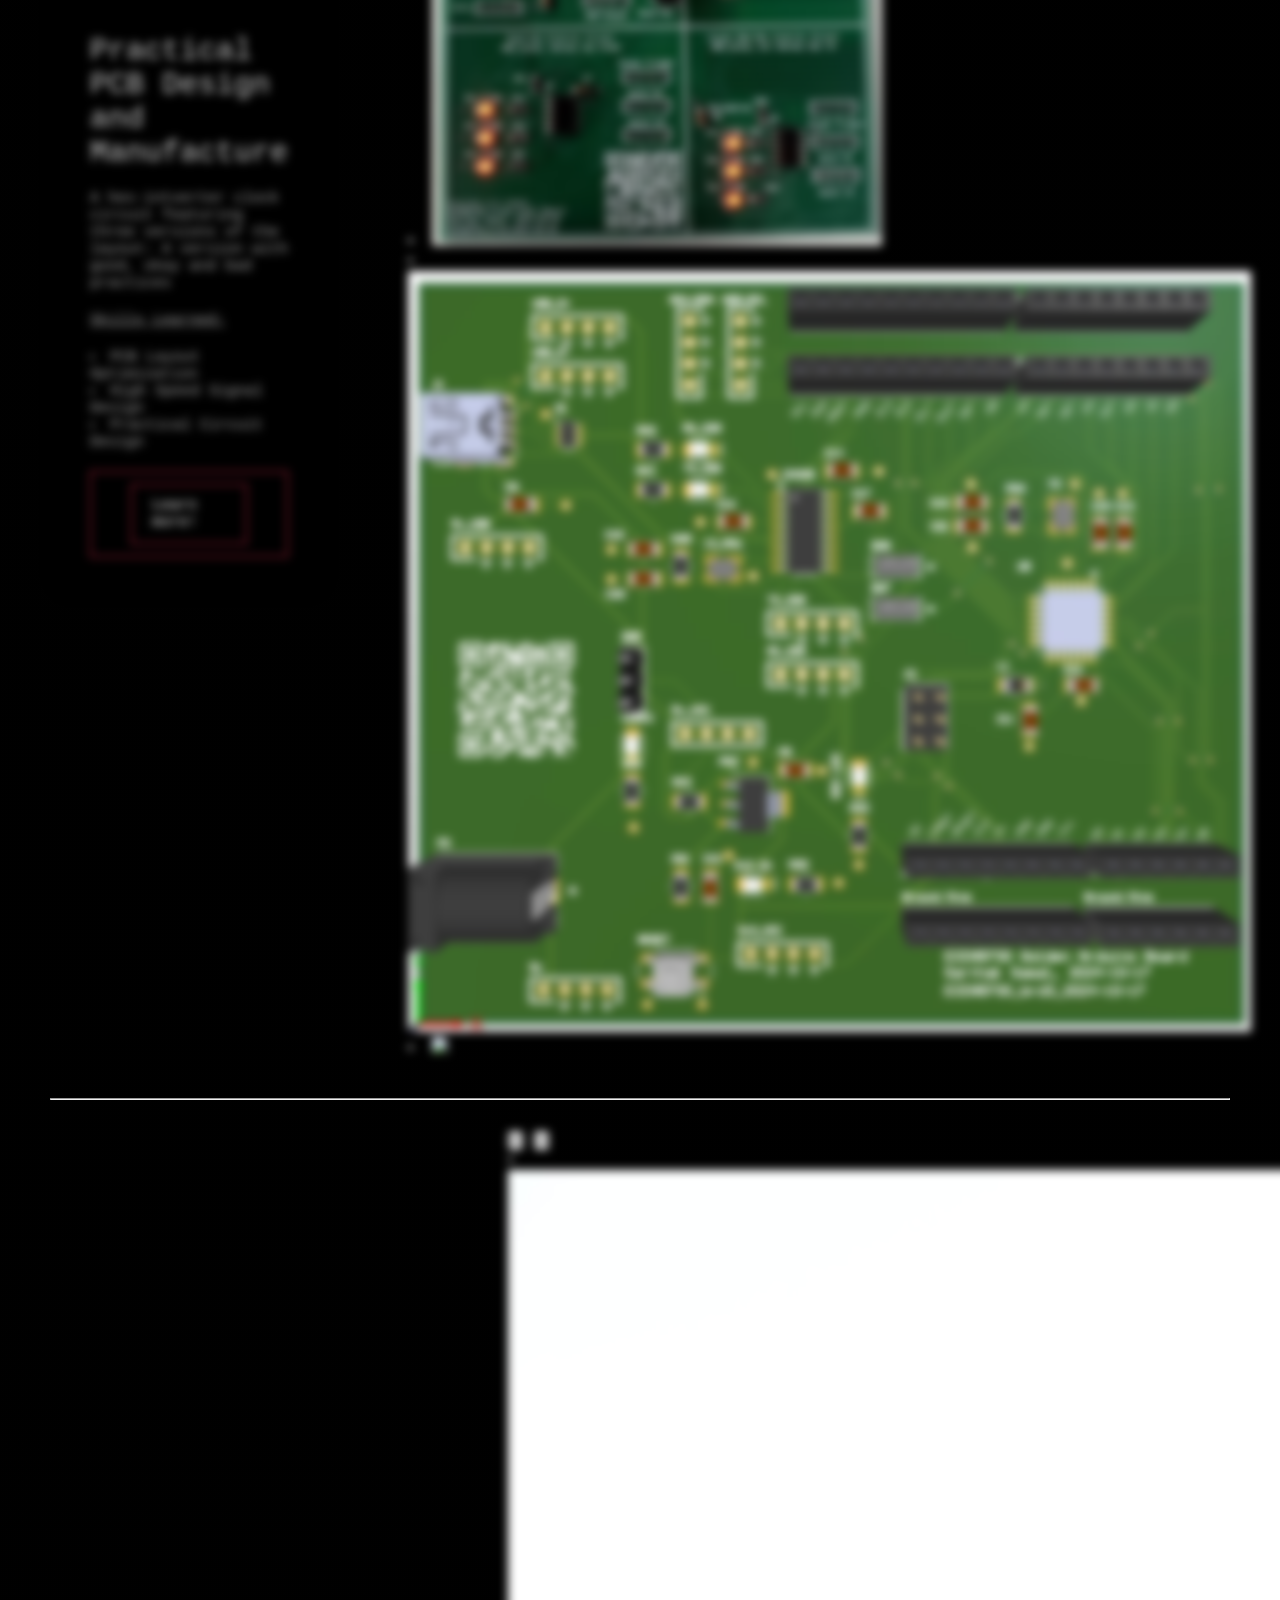
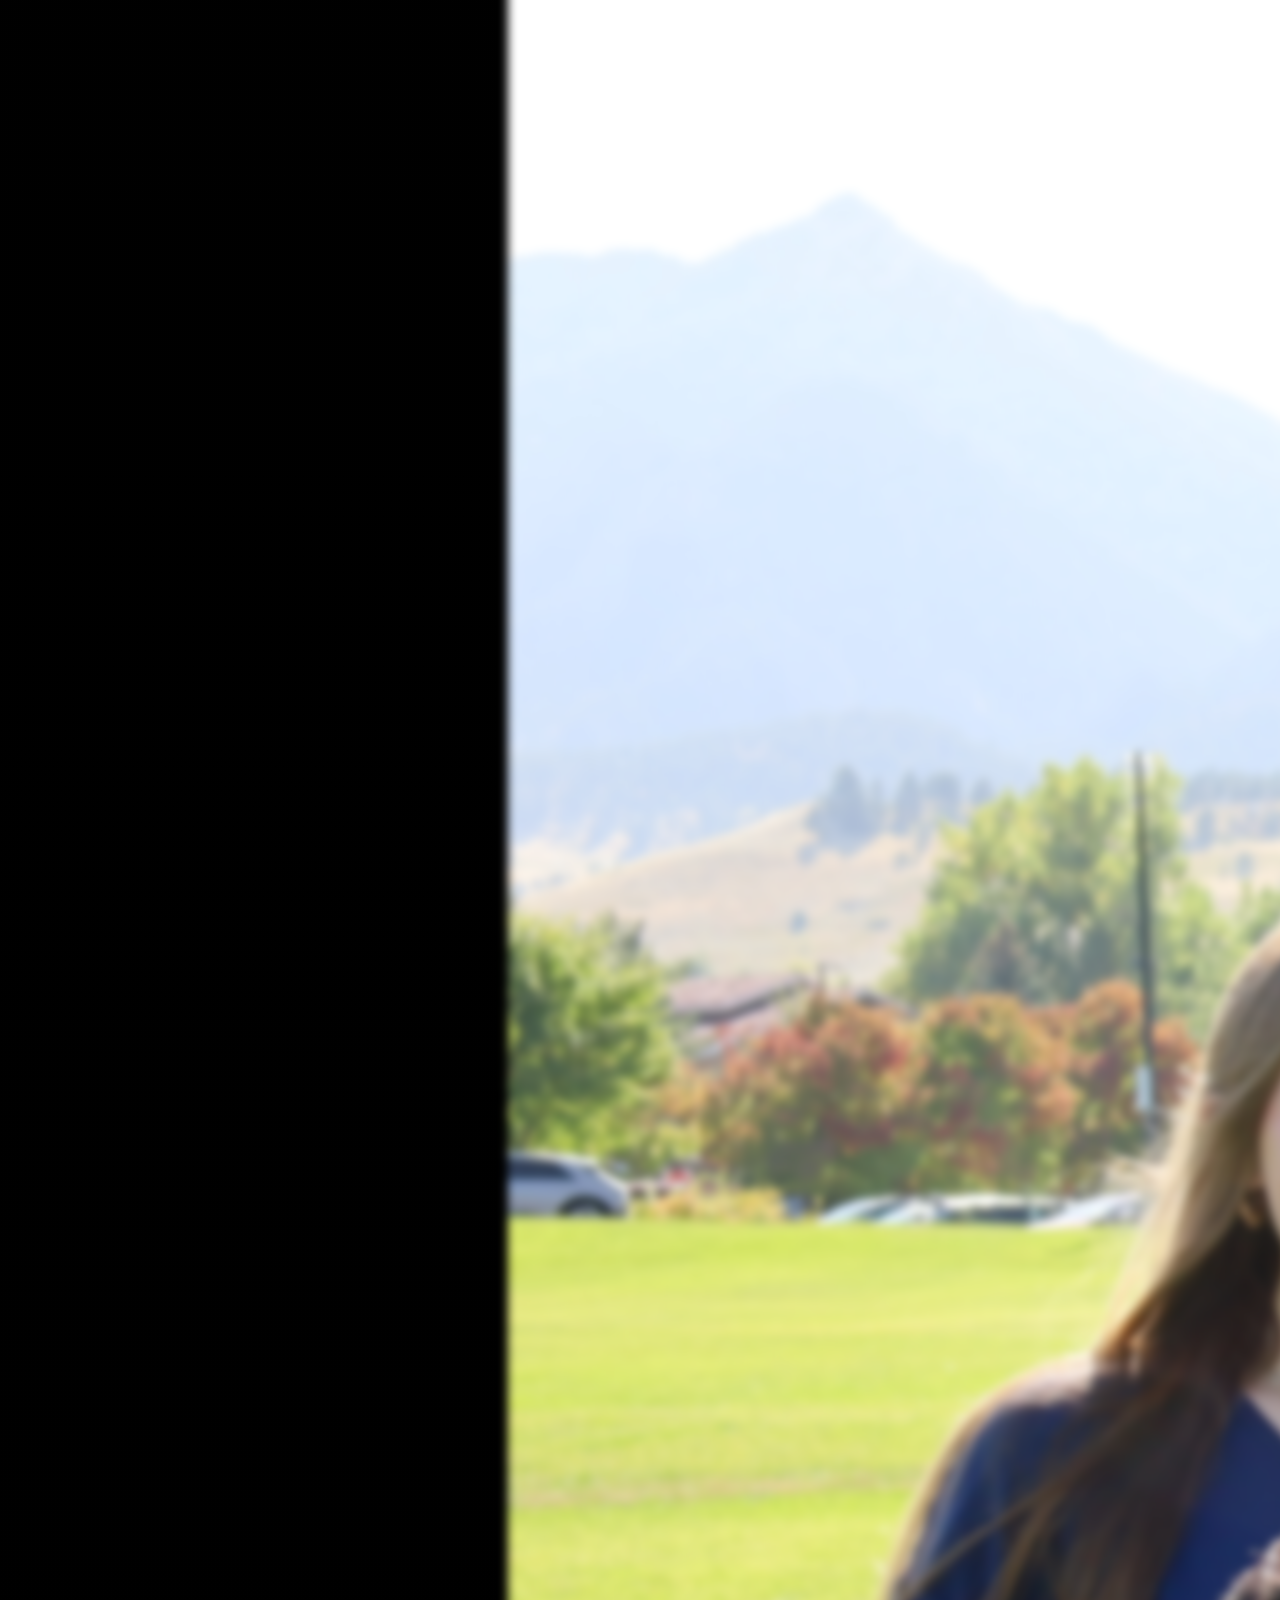
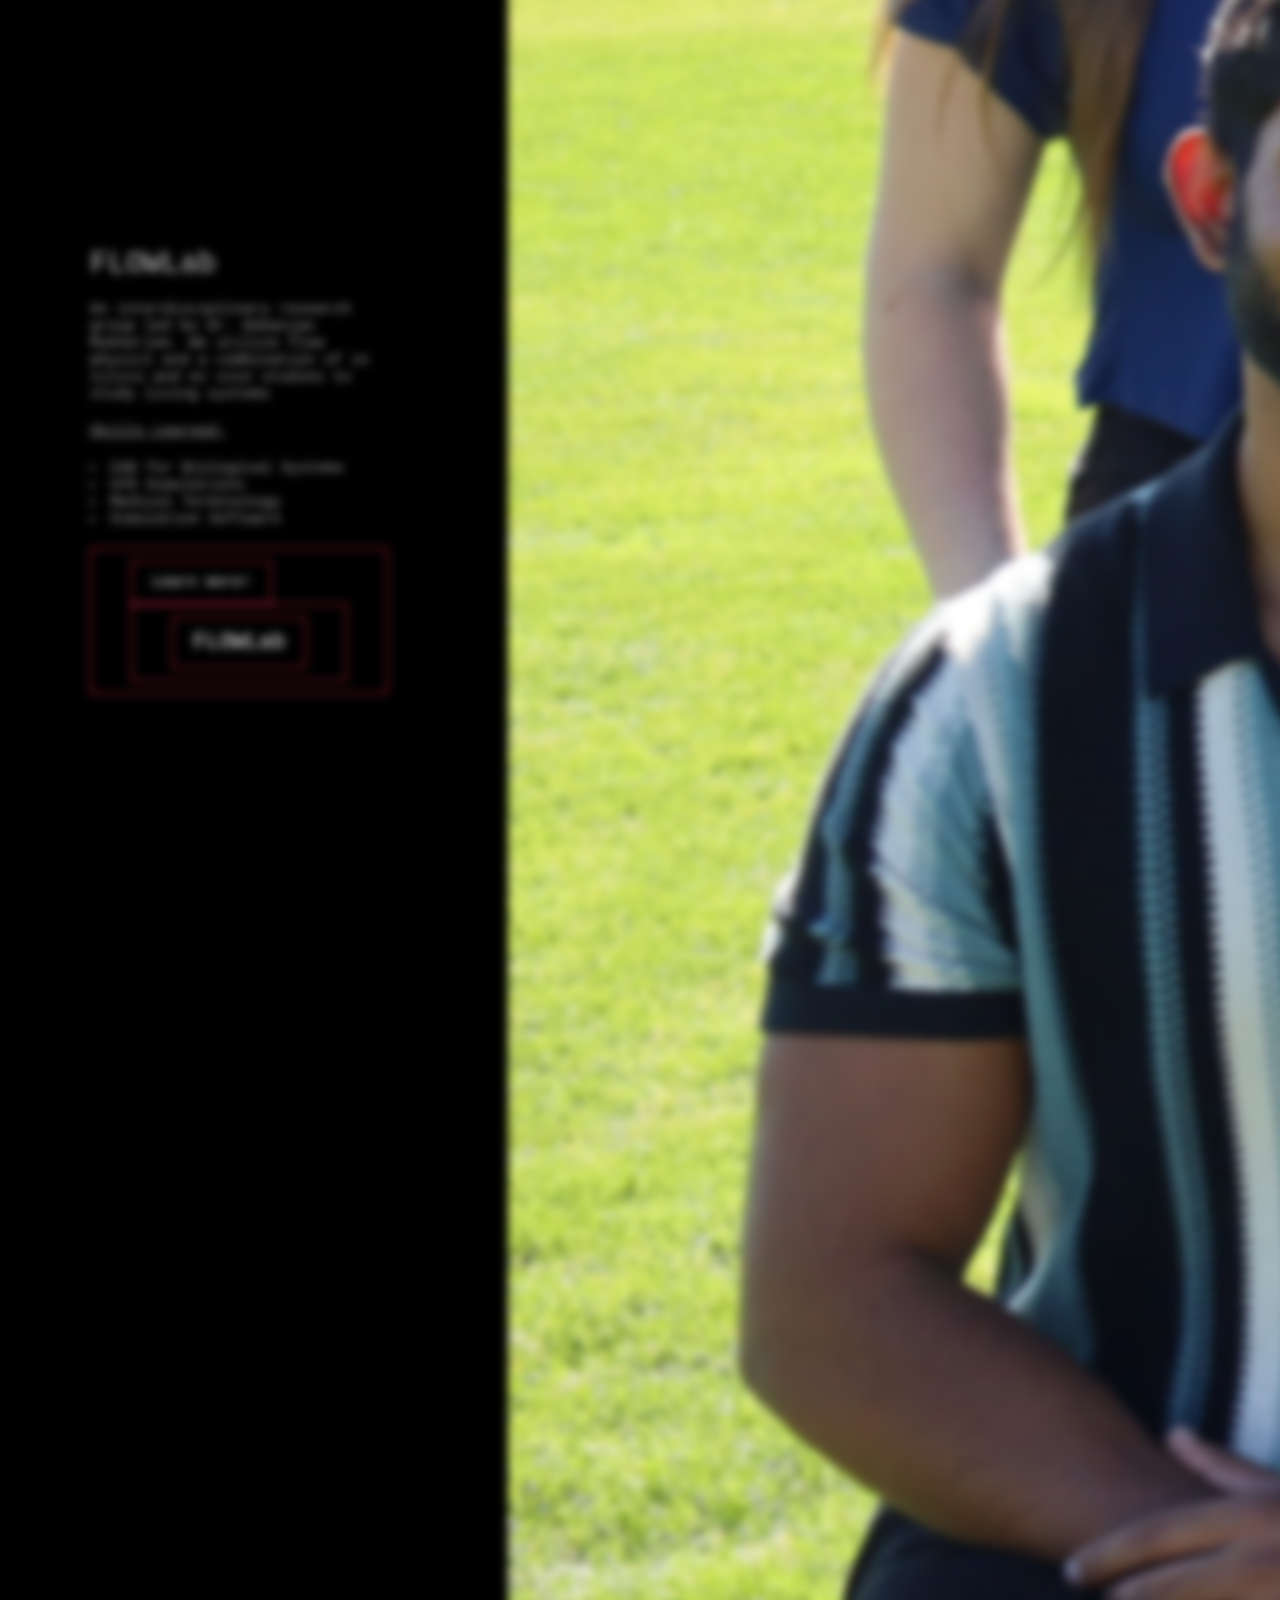
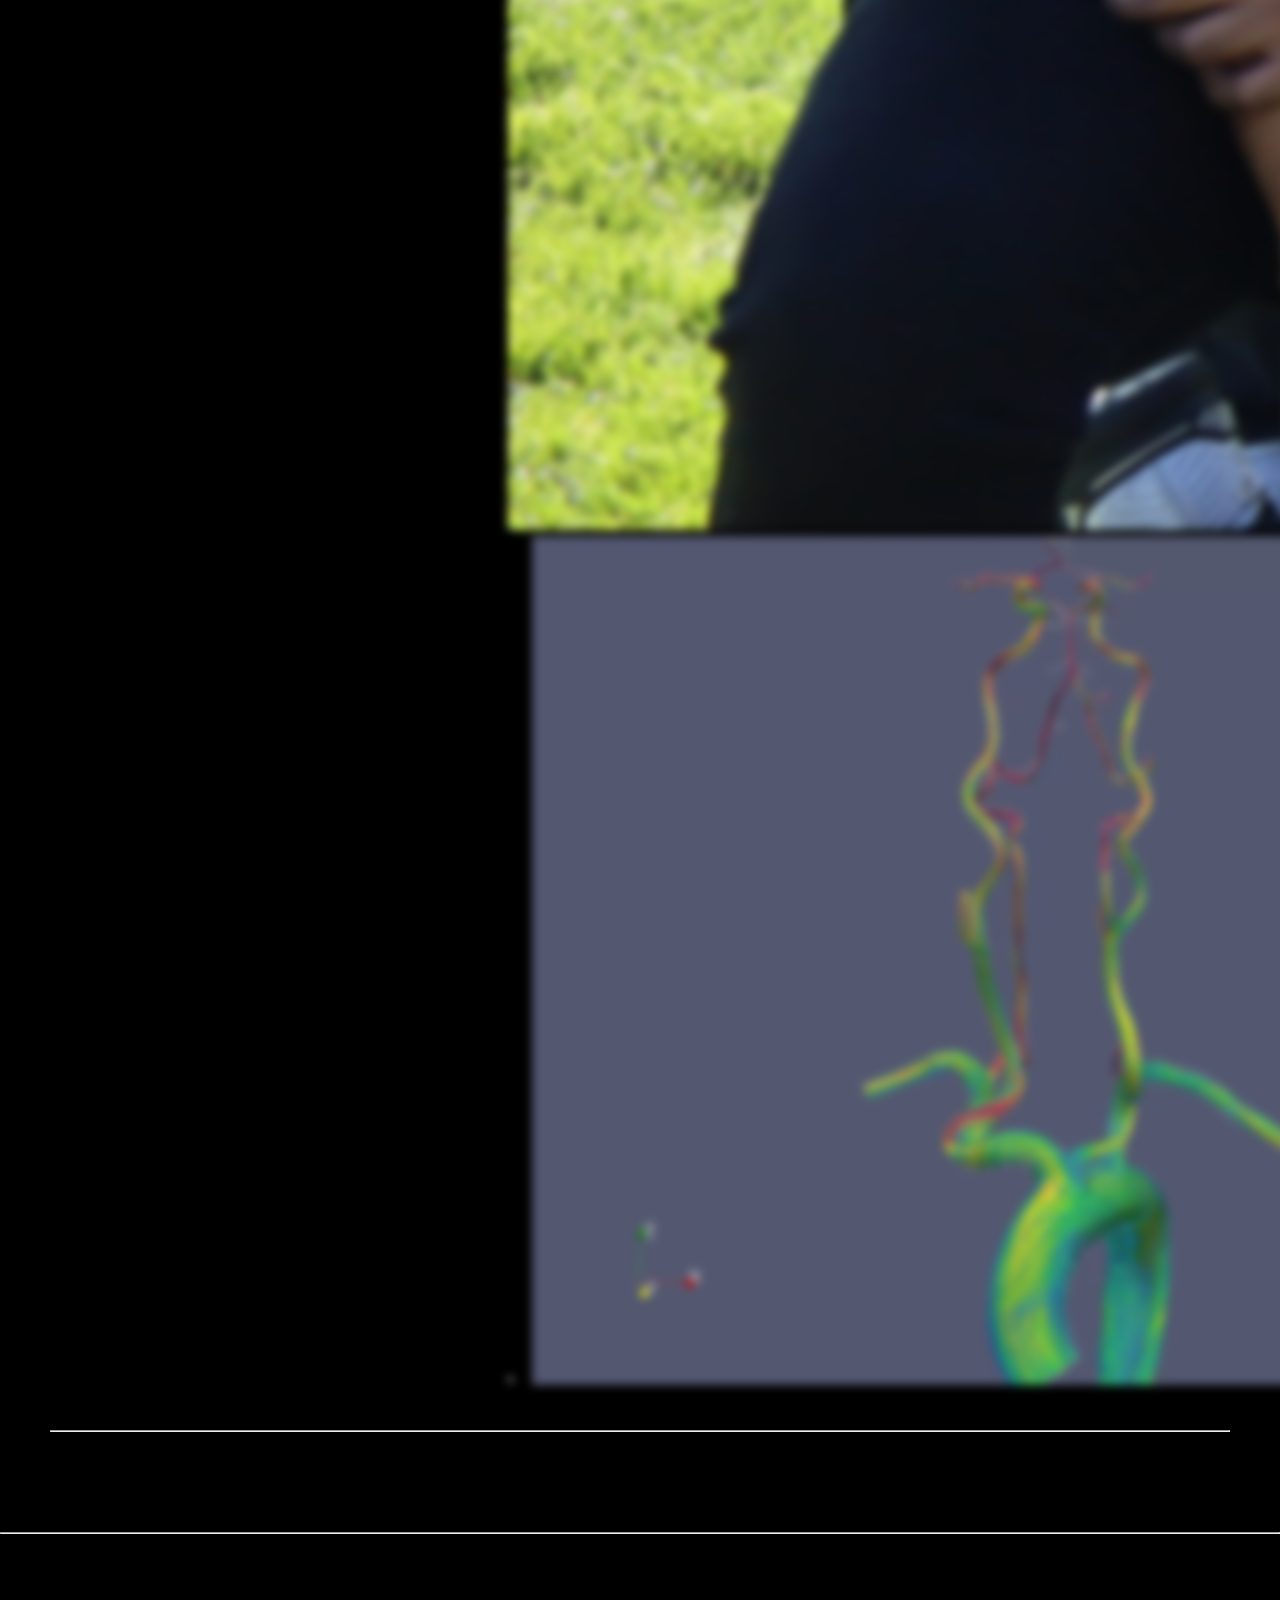
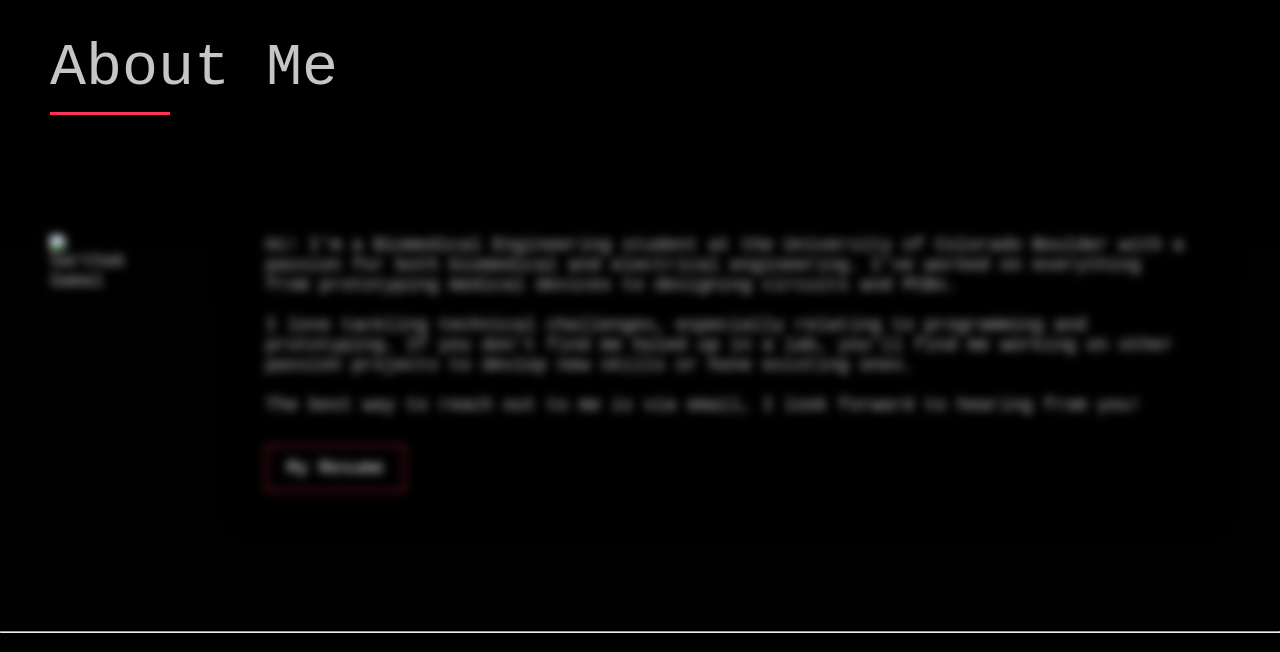
==== commit 3000309f: "Updated Portfolio with new projects" ====
--- a/index.html
+++ b/index.html
@@ -94,6 +94,9 @@
                                     <li class="slide">
                                         <img src="Carousel/PCB3.jpg">
                                     </li>
+                                    <li class="slide">
+                                        <img src="Carousel/PCB4.jpg">
+                                    </li>
                                 </ul>
                     </div>
                     </div>
